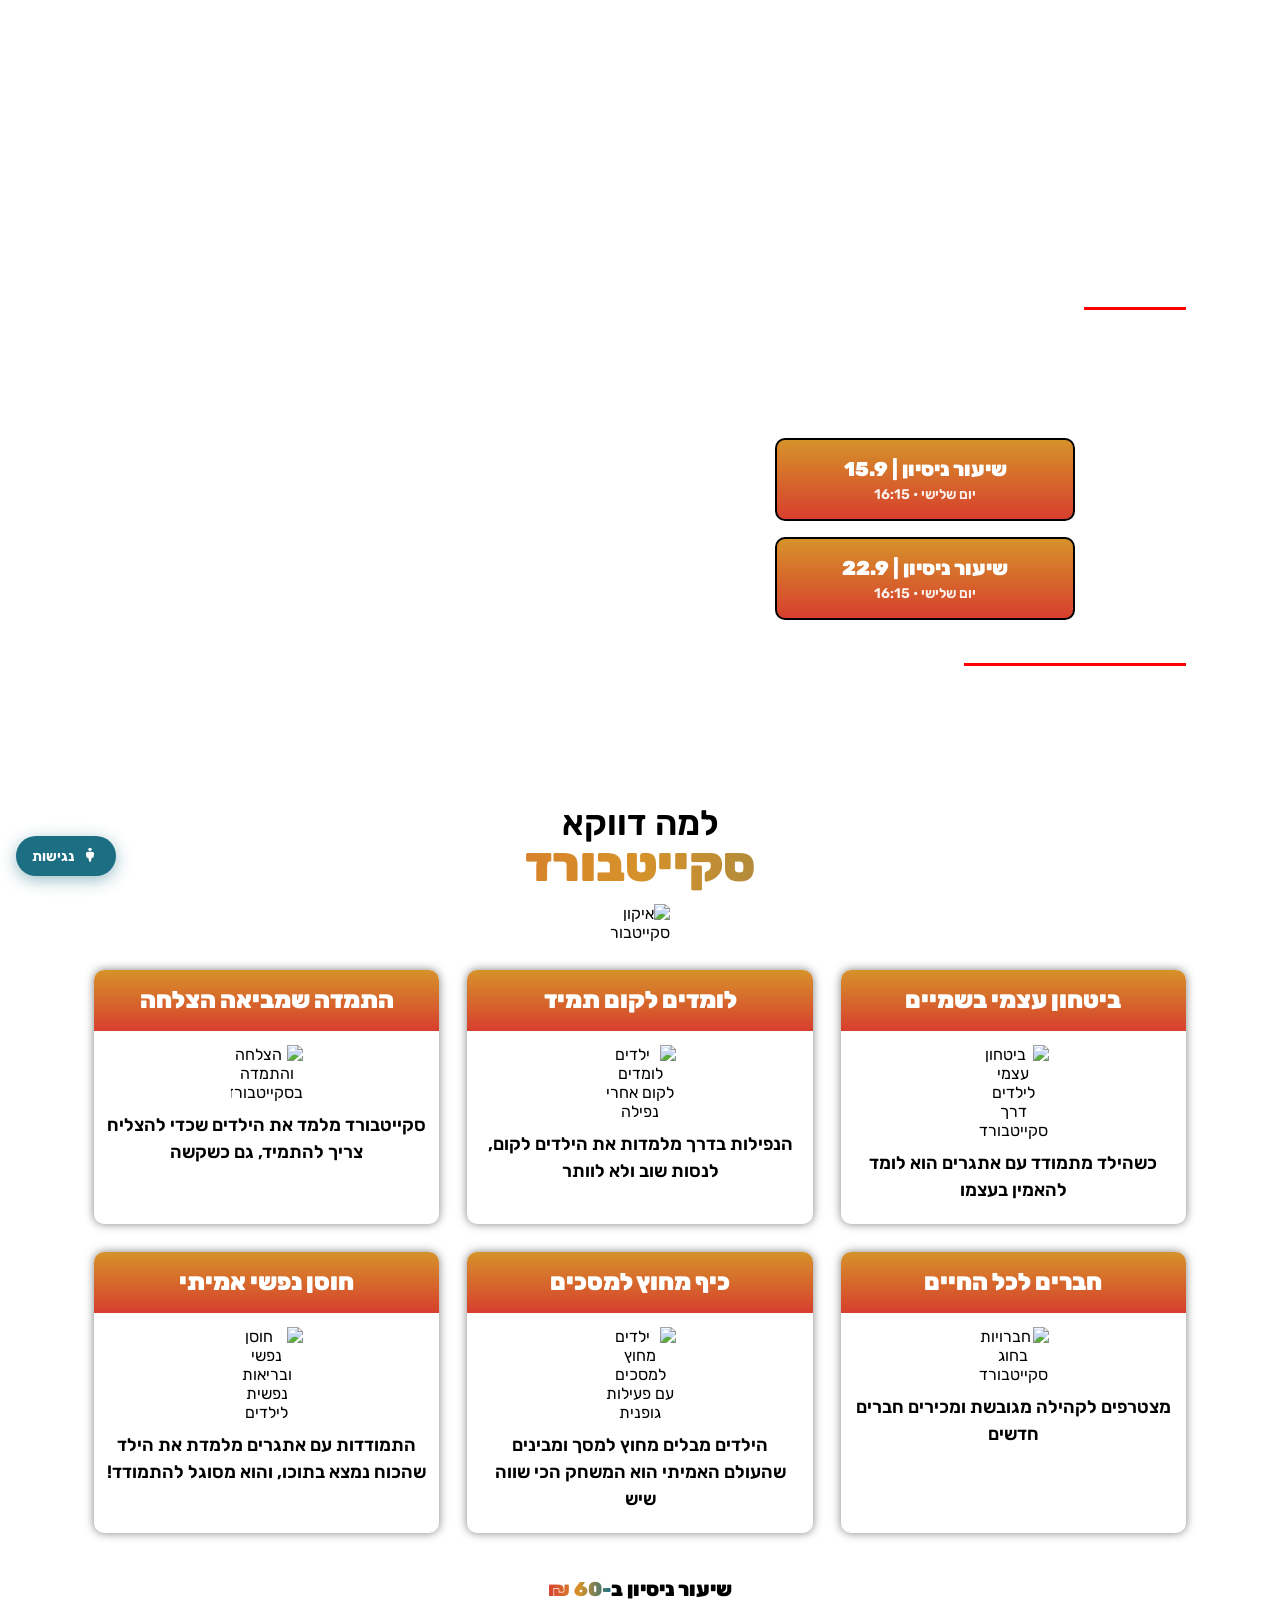
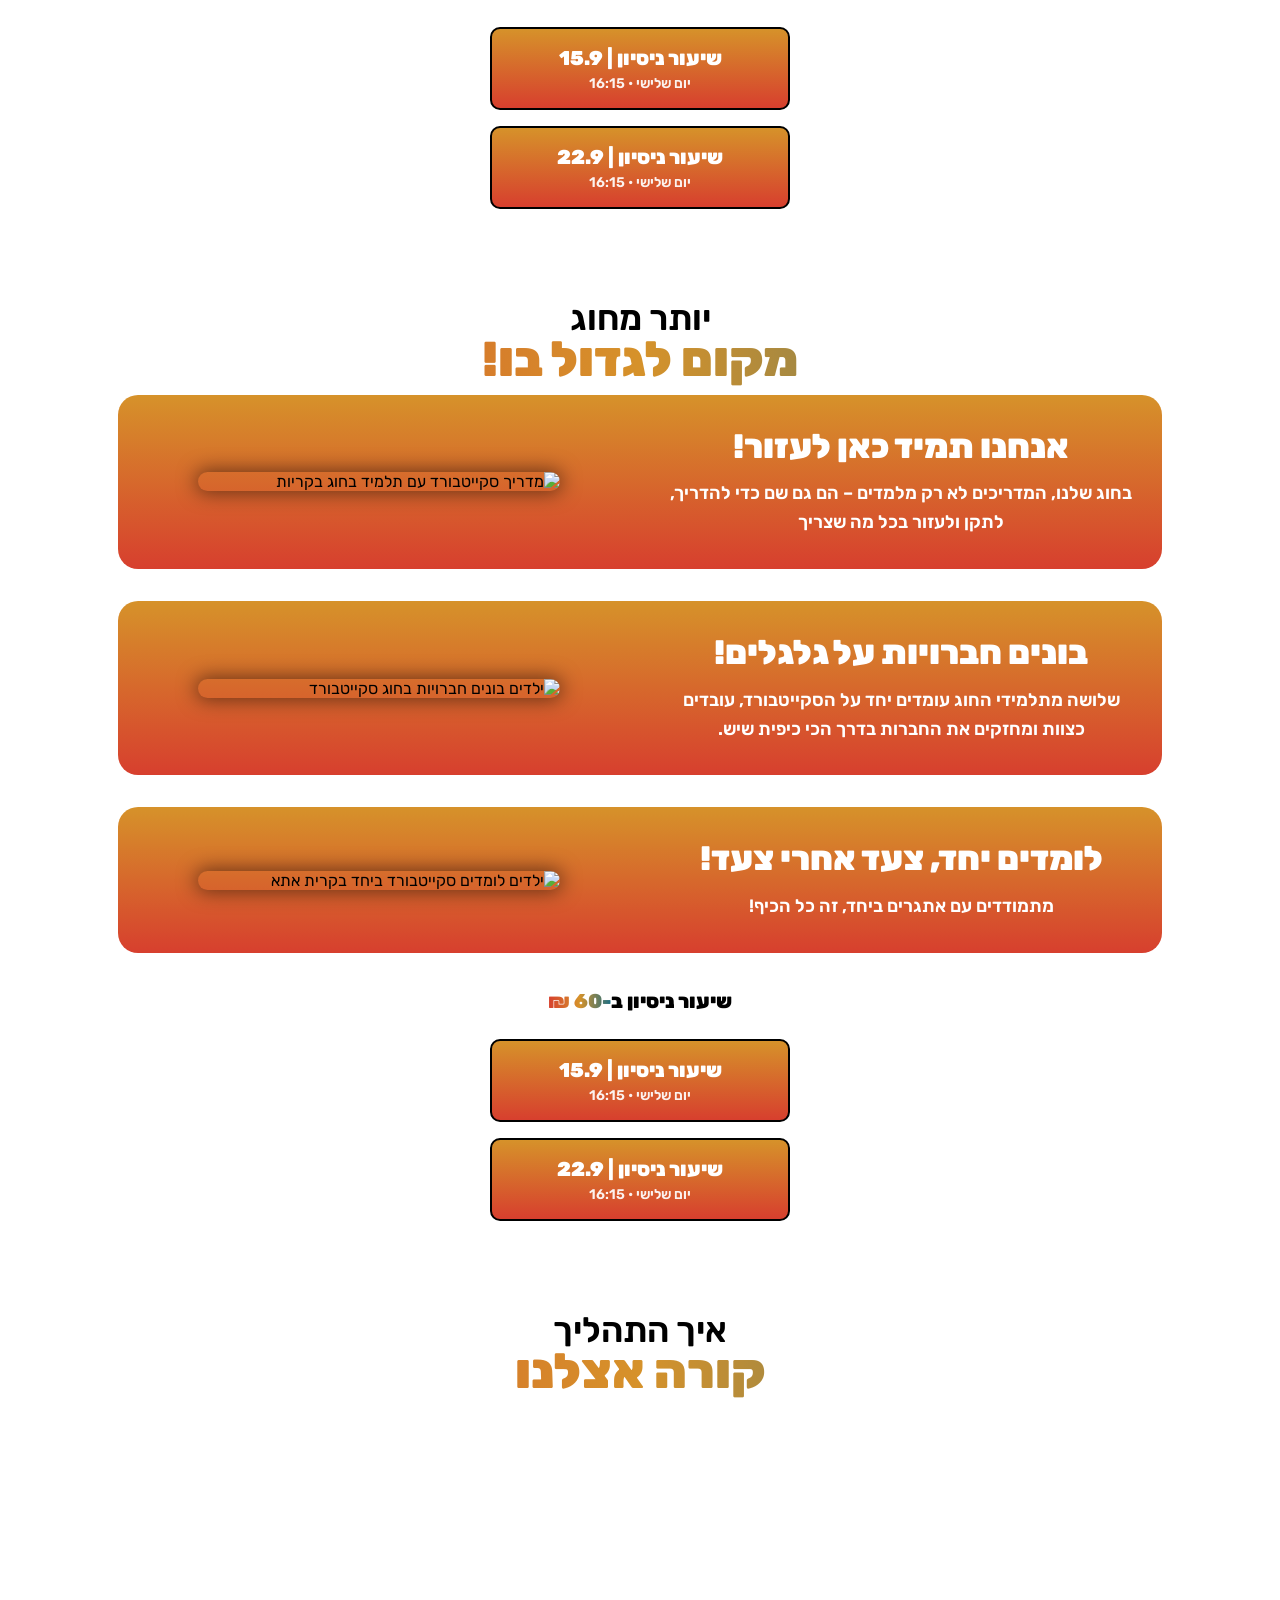
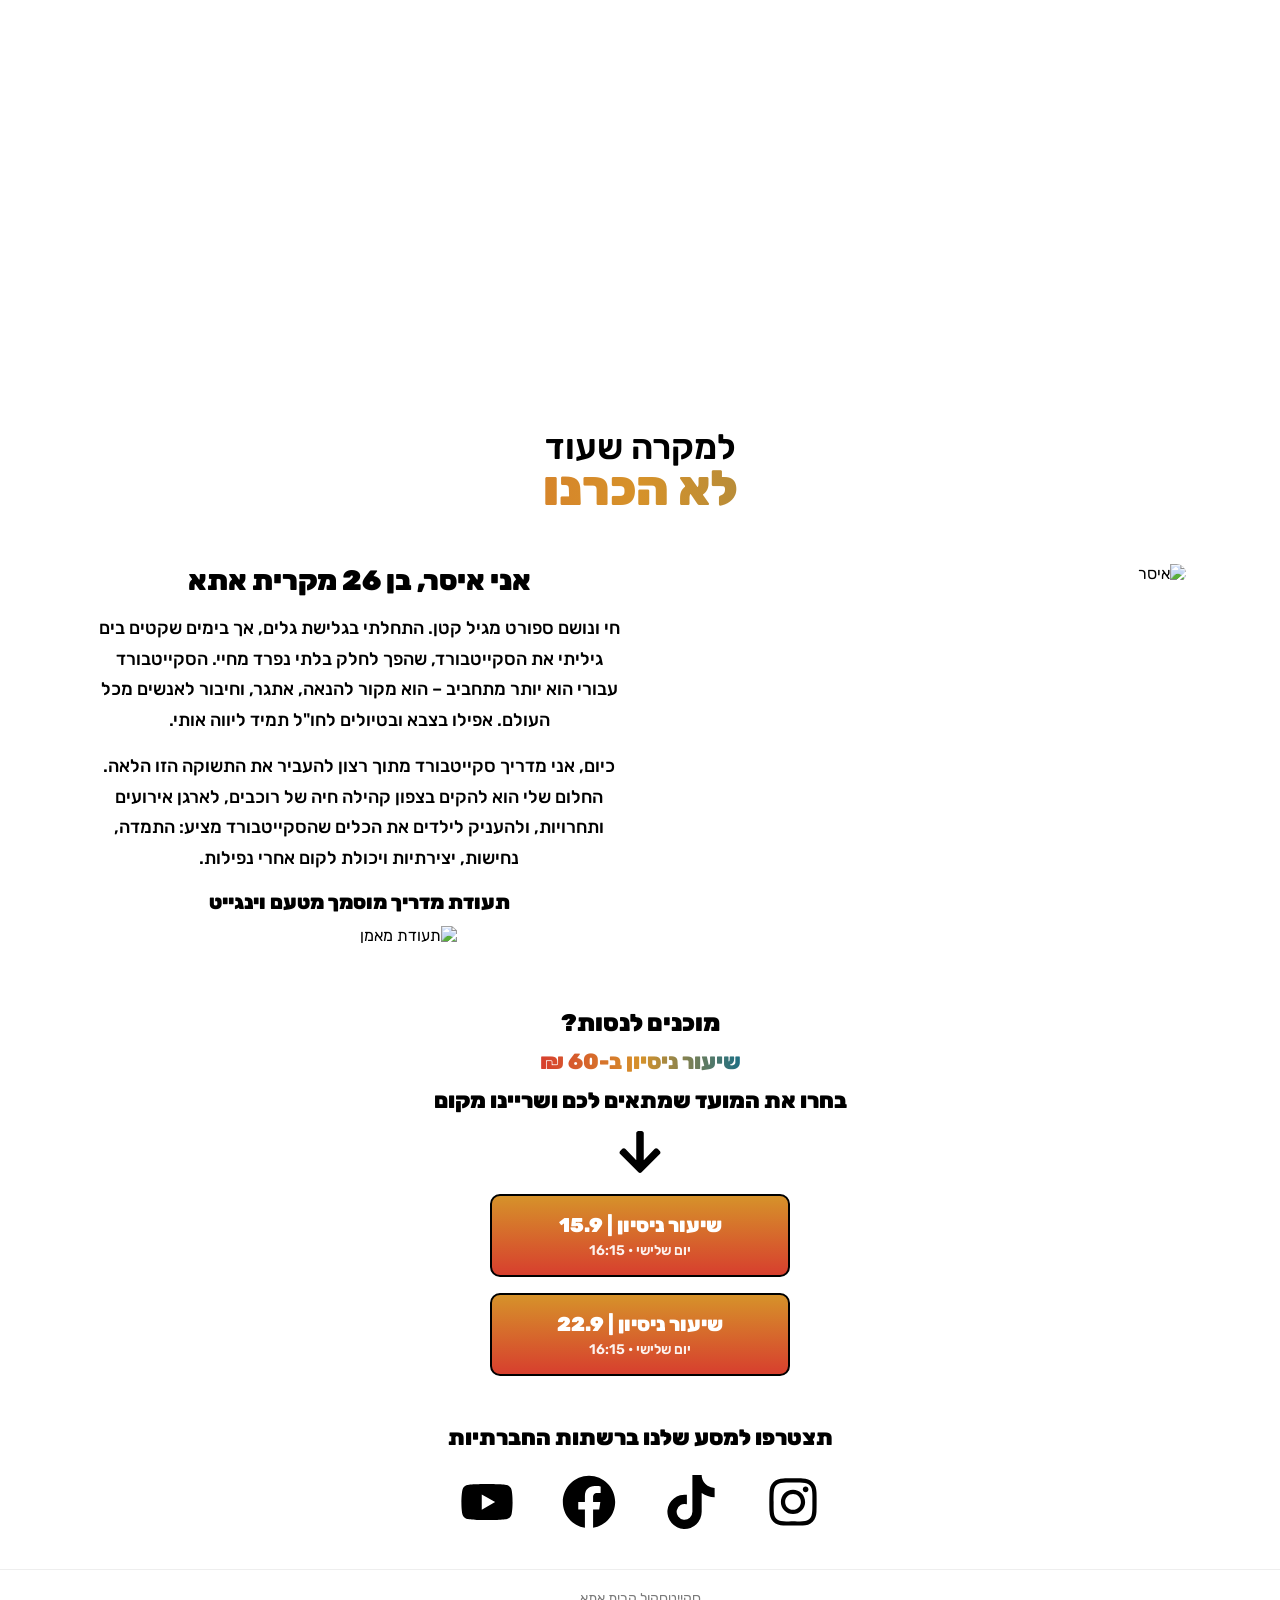
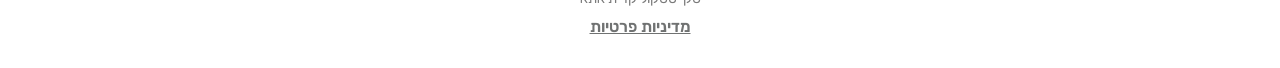
==== trial/index.html @ b134934b "הוספת דף נחיתה /trial לקמפיין שיעורי ניסיון - שני מועדים ישירות ל-Arbox, ללא טופס לידים, noindex" ====
<!DOCTYPE html>
<html lang="he" dir="rtl">
<head>
  <meta charset="UTF-8" />
  <!-- Google Tag Manager -->
  <script>(function(w,d,s,l,i){w[l]=w[l]||[];w[l].push({'gtm.start':new Date().getTime(),event:'gtm.js'});var f=d.getElementsByTagName(s)[0],j=d.createElement(s),dl=l!='dataLayer'?'&l='+l:'';j.async=true;j.src='https://www.googletagmanager.com/gtm.js?id='+i+dl;f.parentNode.insertBefore(j,f);})(window,document,'script','dataLayer','GTM-TS5F7DFG');</script>
  <!-- End Google Tag Manager -->
  <!-- Microsoft Clarity -->
  <script type="text/javascript">(function(c,l,a,r,i,t,y){c[a]=c[a]||function(){(c[a].q=c[a].q||[]).push(arguments)};t=l.createElement(r);t.async=1;t.src="https://www.clarity.ms/tag/"+i;y=l.getElementsByTagName(r)[0];y.parentNode.insertBefore(t,y);})(window,document,"clarity","script","worjk85x5n");</script>
  <!-- End Microsoft Clarity -->
  <!-- Meta Pixel -->
  <script>!function(f,b,e,v,n,t,s){if(f.fbq)return;n=f.fbq=function(){n.callMethod?n.callMethod.apply(n,arguments):n.queue.push(arguments)};if(!f._fbq)f._fbq=n;n.push=n;n.loaded=!0;n.version='2.0';n.queue=[];t=b.createElement(e);t.async=!0;t.src=v;s=b.getElementsByTagName(e)[0];s.parentNode.insertBefore(t,s)}(window,document,'script','https://connect.facebook.net/en_US/fbevents.js');fbq('init','1008349825461336');fbq('track','PageView');</script>
  <noscript><img height="1" width="1" style="display:none" src="https://www.facebook.com/tr?id=1008349825461336&ev=PageView&noscript=1"/></noscript>
  <!-- End Meta Pixel -->
  <meta name="viewport" content="width=device-width, initial-scale=1.0" />
  <title>שיעור ניסיון בסקייטבורד לילדים | POP Skateschool – 60 ₪</title>
  <meta name="description" content="שיעור ניסיון בחוג הסקייטבורד לילדים בקריות. שני מועדים קרובים ב-60 ₪. בחרו מועד ושריינו מקום עכשיו." />
  <meta name="robots" content="noindex, nofollow" />
  <link rel="canonical" href="https://popskateschool.co.il/trial/" />

  <link rel="icon" href="https://popskateschool.co.il/wp-content/uploads/2025/01/cropped-pop_skateschool-min-1-32x32.png" sizes="32x32" />
  <link href="https://fonts.googleapis.com/css2?family=Rubik:wght@400;500;600;700;800;900&display=swap" rel="stylesheet" />
  <link rel="stylesheet" href="/style.css" />
  <style>
    /* SCROLL ANIMATIONS */
    @keyframes fadeUpIn {
      from { opacity: 0; transform: translateY(36px); }
      to   { opacity: 1; transform: translateY(0); }
    }
    .animate-on-scroll { opacity: 0; }
    .animate-on-scroll.visible {
      animation: fadeUpIn 0.6s ease both;
    }
    .animate-on-scroll.visible.delay-1 { animation-delay: 0.1s; }
    .animate-on-scroll.visible.delay-2 { animation-delay: 0.2s; }
    .animate-on-scroll.visible.delay-3 { animation-delay: 0.3s; }
    .animate-on-scroll.visible.delay-4 { animation-delay: 0.4s; }
    .animate-on-scroll.visible.delay-5 { animation-delay: 0.5s; }

    /* ACCESSIBILITY WIDGET */
    .a11y-widget {
      position: fixed;
      bottom: 24px;
      left: 16px;
      z-index: 9000;
      direction: rtl;
      touch-action: none;
      user-select: none;
      -webkit-user-select: none;
    }
    .a11y-toggle {
      display: flex;
      align-items: center;
      gap: 6px;
      background: #1C6E83;
      color: #fff;
      border: none;
      border-radius: 100px;
      padding: 10px 16px;
      font-family: 'Rubik', sans-serif;
      font-size: 14px;
      font-weight: 700;
      cursor: pointer;
      box-shadow: 0 4px 16px rgba(28,110,131,.45);
      transition: transform .2s;
    }
    .a11y-toggle:hover { transform: translateY(-2px); }
    .a11y-panel {
      position: absolute;
      bottom: calc(100% + 10px);
      left: 0;
      width: 240px;
      background: #fff;
      border: 2px solid var(--orange);
      border-radius: 14px;
      box-shadow: 0 8px 32px rgba(0,0,0,.15);
      overflow: hidden;
    }
    .a11y-panel[hidden] { display: none; }
    .a11y-panel__header {
      display: flex;
      align-items: center;
      justify-content: space-between;
      padding: 10px 14px;
      background: var(--grad-btn);
      color: #fff;
      font-weight: 700;
      font-size: 14px;
    }
    .a11y-close { background: none; border: none; color: #fff; font-size: 1.4rem; cursor: pointer; }
    .a11y-close:hover { opacity: .75; }
    .a11y-options { list-style: none; padding: 6px 0; }
    .a11y-options li + li { border-top: 1px solid #f0f0f0; }
    .a11y-btn {
      display: flex;
      align-items: center;
      gap: 10px;
      width: 100%;
      padding: 10px 14px;
      background: none;
      border: none;
      font-family: 'Rubik', sans-serif;
      font-size: 14px;
      color: #000;
      cursor: pointer;
      text-align: right;
      transition: background .15s;
    }
    .a11y-btn:hover { background: #fdf8f3; }
    .a11y-btn[aria-pressed="true"] { background: #fff6f5; color: var(--red); font-weight: 700; }
    .a11y-btn__icon { width: 28px; text-align: center; font-weight: 900; font-size: 16px; flex-shrink: 0; }
    .a11y-panel__footer { padding: 10px 14px; font-size: 12px; color: #888; border-top: 1px solid #f0f0f0; text-align: center; }
    .a11y-panel__footer a { color: var(--orange); text-decoration: underline; }
    .a11y--high-contrast { filter: contrast(1.6) brightness(1.05); }
    .a11y--grayscale { filter: grayscale(1); }
    .a11y--underline-links a { text-decoration: underline !important; }
    .a11y--readable-font, .a11y--readable-font * { font-family: Arial, sans-serif !important; }
    .a11y--stop-animations *, .a11y--stop-animations *::before, .a11y--stop-animations *::after {
      animation-duration: 0.001ms !important;
      transition-duration: 0.001ms !important;
    }

    /* ===== TRIAL DATE BUTTONS ===== */
    .trial-price-label {
      text-align: center;
      font-size: 20px;
      font-weight: 900;
      color: #000;
      margin: 4px 0 14px;
    }
    .trial-price-label .trial-price-num {
      background-image: var(--grad-text);
      -webkit-background-clip: text;
      background-clip: text;
      color: transparent;
    }
    .trial-cta-wrap {
      display: flex;
      gap: 16px;
      justify-content: center;
      flex-wrap: wrap;
      max-width: 640px;
      margin: 0 auto;
    }
    .trial-cta-btn {
      flex: 1 1 260px;
      max-width: 300px;
      display: flex;
      flex-direction: column;
      align-items: center;
      justify-content: center;
      gap: 4px;
      background: var(--grad-btn);
      color: #fff;
      text-decoration: none;
      border: 2px solid #000;
      border-radius: 10px;
      padding: 16px 12px;
      font-family: 'Rubik', sans-serif;
      transition: background .2s, color .2s;
    }
    .trial-cta-btn:hover { background: #fff; color: #000; }
    .trial-cta-btn .trial-cta-main {
      font-size: 20px;
      font-weight: 900;
      line-height: 1.3;
    }
    .trial-cta-btn .trial-cta-sub {
      font-size: 14px;
      font-weight: 600;
      opacity: .92;
    }
    .hero .trial-cta-wrap { margin-top: 6px; }
    .hero-cta-mobile .trial-price-label,
    .hero-cta-mobile .trial-cta-wrap { width: 100%; }
    @media (max-width: 767px) {
      .trial-cta-wrap { flex-direction: column; align-items: stretch; }
      .trial-cta-btn { max-width: none; }
    }
  </style>
</head>
<body>
<!-- Google Tag Manager (noscript) -->
<noscript><iframe src="https://www.googletagmanager.com/ns.html?id=GTM-TS5F7DFG" height="0" width="0" style="display:none;visibility:hidden"></iframe></noscript>
<!-- End Google Tag Manager (noscript) -->


<!-- ===== HERO ===== -->
<section class="hero">
  <div class="hero-inner">
    <div class="hero-text">
      <h1>מחפשים איך לפתח את הביטחון העצמי של הילד שלכם?</h1>
      <span class="hero-label">סקייטבורד</span>
      <p class="hero-sub">שיעור ניסיון בחוג הסקייטבורד לילדים בקרית אתא. שני מועדים קרובים, ב-60 ₪ בלבד.</p>
      <div class="hero-btn-desktop" style="width:100%;">
        <div class="trial-price-label" style="color:#fff;">שיעור ניסיון ב<span class="trial-price-num" style="background:none;color:#fff;">-60 ₪</span></div>
        <div class="trial-cta-wrap">
          <a class="trial-cta-btn" data-trial-date="15-09" href="https://popskateschool.web.arboxapp.com/group/trial/95777218?whitelabel=Arbox&lang=he&referrer=SITE" target="_blank" rel="noopener">
            <span class="trial-cta-main">שיעור ניסיון | 15.9</span>
            <span class="trial-cta-sub">יום שלישי • 16:15</span>
          </a>
          <a class="trial-cta-btn" data-trial-date="22-09" href="https://popskateschool.web.arboxapp.com/group/trial/95777219?whitelabel=Arbox&lang=he&referrer=SITE" target="_blank" rel="noopener">
            <span class="trial-cta-main">שיעור ניסיון | 22.9</span>
            <span class="trial-cta-sub">יום שלישי • 16:15</span>
          </a>
        </div>
      </div>
      <span class="hero-location hero-location-desktop">החוג מתקיים בקרית אתא</span>
    </div>
    <div class="hero-video">
      <iframe
        src="https://player.vimeo.com/video/1172256522?autoplay=1&playsinline=1&autopause=0&loop=0&muted=1"
        allowfullscreen allow="autoplay"
        title="POP Skateschool סרטון"
      ></iframe>
    </div>
    <div class="hero-cta-mobile">
      <div class="trial-price-label" style="color:#fff;">שיעור ניסיון ב<span class="trial-price-num" style="background:none;color:#fff;">-60 ₪</span></div>
      <div class="trial-cta-wrap">
        <a class="trial-cta-btn" data-trial-date="15-09" href="https://popskateschool.web.arboxapp.com/group/trial/95777218?whitelabel=Arbox&lang=he&referrer=SITE" target="_blank" rel="noopener">
          <span class="trial-cta-main">שיעור ניסיון | 15.9</span>
          <span class="trial-cta-sub">יום שלישי • 16:15</span>
        </a>
        <a class="trial-cta-btn" data-trial-date="22-09" href="https://popskateschool.web.arboxapp.com/group/trial/95777219?whitelabel=Arbox&lang=he&referrer=SITE" target="_blank" rel="noopener">
          <span class="trial-cta-main">שיעור ניסיון | 22.9</span>
          <span class="trial-cta-sub">יום שלישי • 16:15</span>
        </a>
      </div>
      <span class="hero-location">החוג מתקיים בקרית אתא</span>
    </div>
  </div>
  <div class="hero-shape">
    <svg xmlns="http://www.w3.org/2000/svg" viewBox="0 0 1000 100" preserveAspectRatio="none">
      <path class="shape-fill" d="M1000,4.3V0H0v4.3C0.9,23.1,126.7,99.2,500,100S1000,22.7,1000,4.3z"/>
    </svg>
  </div>
</section>

<!-- ===== WHY SKATEBOARD ===== -->
<div class="sec-head">
  <span class="line1">למה דווקא</span>
  <span class="line2">סקייטבורד</span>
</div>
<div class="why-icon-row">
  <img src="https://popskateschool.co.il/wp-content/uploads/2025/01/skateboard.png" alt="איקון סקייטבורד" />
</div>

<!-- ===== BENEFITS ===== -->
<div class="benefits-wrap">
  <div class="benefits-grid">

    <div class="benefit-card animate-on-scroll delay-1">
      <div class="benefit-header"><h3>ביטחון עצמי בשמיים</h3></div>
      <div class="benefit-icon">
        <img src="https://popskateschool.co.il/wp-content/uploads/2025/01/self-confidence-1.png" alt="ביטחון עצמי לילדים דרך סקייטבורד" />
      </div>
      <div class="benefit-body"><p>כשהילד מתמודד עם אתגרים הוא לומד להאמין בעצמו</p></div>
    </div>

    <div class="benefit-card animate-on-scroll delay-2">
      <div class="benefit-header"><h3>לומדים לקום תמיד</h3></div>
      <div class="benefit-icon">
        <img src="https://popskateschool.co.il/wp-content/uploads/2025/01/change.png" alt="ילדים לומדים לקום אחרי נפילה" />
      </div>
      <div class="benefit-body"><p>הנפילות בדרך מלמדות את הילדים לקום, לנסות שוב ולא לוותר</p></div>
    </div>

    <div class="benefit-card animate-on-scroll delay-3">
      <div class="benefit-header"><h3>התמדה שמביאה הצלחה</h3></div>
      <div class="benefit-icon">
        <img src="https://popskateschool.co.il/wp-content/uploads/2025/01/success.png" alt="הצלחה והתמדה בסקייטבורד" />
      </div>
      <div class="benefit-body"><p>סקייטבורד מלמד את הילדים שכדי להצליח צריך להתמיד, גם כשקשה</p></div>
    </div>

    <div class="benefit-card animate-on-scroll delay-1">
      <div class="benefit-header"><h3>חברים לכל החיים</h3></div>
      <div class="benefit-icon">
        <img src="https://popskateschool.co.il/wp-content/uploads/2025/01/friendship.png" alt="חברויות בחוג סקייטבורד" />
      </div>
      <div class="benefit-body"><p>מצטרפים לקהילה מגובשת ומכירים חברים חדשים</p></div>
    </div>

    <div class="benefit-card animate-on-scroll delay-2">
      <div class="benefit-header"><h3>כיף מחוץ למסכים</h3></div>
      <div class="benefit-icon">
        <img src="https://popskateschool.co.il/wp-content/uploads/2025/01/no-smartphones.png" alt="ילדים מחוץ למסכים עם פעילות גופנית" />
      </div>
      <div class="benefit-body"><p>הילדים מבלים מחוץ למסך ומבינים שהעולם האמיתי הוא המשחק הכי שווה שיש</p></div>
    </div>

    <div class="benefit-card animate-on-scroll delay-3">
      <div class="benefit-header"><h3>חוסן נפשי אמיתי</h3></div>
      <div class="benefit-icon">
        <img src="https://popskateschool.co.il/wp-content/uploads/2025/01/mental-health.png" alt="חוסן נפשי ובריאות נפשית לילדים" />
      </div>
      <div class="benefit-body"><p>התמודדות עם אתגרים מלמדת את הילד שהכוח נמצא בתוכו, והוא מסוגל להתמודד!</p></div>
    </div>

  </div>
</div>

<!-- CTA -->
<div class="cta-row" style="flex-direction:column; gap:12px;">
  <div class="trial-price-label">שיעור ניסיון ב<span class="trial-price-num">-60 ₪</span></div>
  <div class="trial-cta-wrap">
    <a class="trial-cta-btn" data-trial-date="15-09" href="https://popskateschool.web.arboxapp.com/group/trial/95777218?whitelabel=Arbox&lang=he&referrer=SITE" target="_blank" rel="noopener">
      <span class="trial-cta-main">שיעור ניסיון | 15.9</span>
      <span class="trial-cta-sub">יום שלישי • 16:15</span>
    </a>
    <a class="trial-cta-btn" data-trial-date="22-09" href="https://popskateschool.web.arboxapp.com/group/trial/95777219?whitelabel=Arbox&lang=he&referrer=SITE" target="_blank" rel="noopener">
      <span class="trial-cta-main">שיעור ניסיון | 22.9</span>
      <span class="trial-cta-sub">יום שלישי • 16:15</span>
    </a>
  </div>
</div>

<!-- ===== MORE THAN A CLUB ===== -->
<div class="sec-head">
  <span class="line1">יותר מחוג</span>
  <span class="line2">מקום לגדול בו!</span>
</div>

<div class="more-wrap">
  <div class="more-card animate-on-scroll delay-1">
    <div class="more-card-text">
      <h3>אנחנו תמיד כאן לעזור!</h3>
      <p>בחוג שלנו, המדריכים לא רק מלמדים – הם גם שם כדי להדריך, לתקן ולעזור בכל מה שצריך</p>
    </div>
    <div class="more-card-img">
      <img src="https://popskateschool.co.il/wp-content/uploads/2025/01/%D7%90%D7%A0%D7%99-%D7%95%D7%AA%D7%95%D7%9E%D7%A8-%D7%97%D7%AA%D7%95%D7%9A-min.png" alt="מדריך סקייטבורד עם תלמיד בחוג בקריות" />
    </div>
  </div>
  <div class="more-card animate-on-scroll delay-2">
    <div class="more-card-text">
      <h3>בונים חברויות על גלגלים!</h3>
      <p>שלושה מתלמידי החוג עומדים יחד על הסקייטבורד, עובדים כצוות ומחזקים את החברות בדרך הכי כיפית שיש.</p>
    </div>
    <div class="more-card-img">
      <img src="https://popskateschool.co.il/wp-content/uploads/2025/01/Frame-1-min.png" alt="ילדים בונים חברויות בחוג סקייטבורד" />
    </div>
  </div>
  <div class="more-card animate-on-scroll delay-3">
    <div class="more-card-text">
      <h3>לומדים יחד, צעד אחרי צעד!</h3>
      <p>מתמודדים עם אתגרים ביחד, זה כל הכיף!</p>
    </div>
    <div class="more-card-img">
      <img src="https://popskateschool.co.il/wp-content/uploads/2025/01/Frame-2-min.png" alt="ילדים לומדים סקייטבורד ביחד בקרית אתא" />
    </div>
  </div>
</div>

<!-- CTA -->
<div class="cta-row" style="flex-direction:column; gap:12px;">
  <div class="trial-price-label">שיעור ניסיון ב<span class="trial-price-num">-60 ₪</span></div>
  <div class="trial-cta-wrap">
    <a class="trial-cta-btn" data-trial-date="15-09" href="https://popskateschool.web.arboxapp.com/group/trial/95777218?whitelabel=Arbox&lang=he&referrer=SITE" target="_blank" rel="noopener">
      <span class="trial-cta-main">שיעור ניסיון | 15.9</span>
      <span class="trial-cta-sub">יום שלישי • 16:15</span>
    </a>
    <a class="trial-cta-btn" data-trial-date="22-09" href="https://popskateschool.web.arboxapp.com/group/trial/95777219?whitelabel=Arbox&lang=he&referrer=SITE" target="_blank" rel="noopener">
      <span class="trial-cta-main">שיעור ניסיון | 22.9</span>
      <span class="trial-cta-sub">יום שלישי • 16:15</span>
    </a>
  </div>
</div>

<!-- ===== PROCESS ===== -->
<div class="sec-head">
  <span class="line1">איך התהליך</span>
  <span class="line2">קורה אצלנו</span>
</div>

<section class="process-section">
  <div class="process-shape top">
    <svg xmlns="http://www.w3.org/2000/svg" viewBox="0 0 1000 100" preserveAspectRatio="none">
      <path class="shape-fill" d="M1000,4.3V0H0v4.3C0.9,23.1,126.7,99.2,500,100S1000,22.7,1000,4.3z"/>
    </svg>
  </div>

  <div class="process-inner">
    <div class="process-step animate-on-scroll delay-1">
      <div class="step-num">01</div>
      <div class="step-title">בוחרים מועד</div>
      <div class="step-text">
        בוחרים את שיעור הניסיון שמתאים לכם מתוך שני המועדים הקרובים.
      </div>
    </div>
    <div class="process-step animate-on-scroll delay-2">
      <div class="step-num">02</div>
      <div class="step-title">משריינים מקום</div>
      <div class="step-text">
        עוברים להרשמה ומשלמים 60 ₪ כדי לשריין את המקום.
      </div>
    </div>
    <div class="process-step animate-on-scroll delay-3">
      <div class="step-num">03</div>
      <div class="step-title">מגיעים לחוג</div>
      <div class="step-text">
        מגיעים לשיעור הניסיון ונותנים לילד להכיר את הסקייטבורד, הקבוצה והמדריכים.
      </div>
    </div>
  </div>

  <div class="process-shape bottom">
    <svg xmlns="http://www.w3.org/2000/svg" viewBox="0 0 1000 100" preserveAspectRatio="none">
      <path class="shape-fill" d="M0,100 C0,100 250,0 500,0 S1000,100 1000,100 Z"/>
    </svg>
  </div>
</section>

<!-- ===== INSTRUCTOR ===== -->
<div class="sec-head">
  <span class="line1">למקרה שעוד</span>
  <span class="line2">לא הכרנו</span>
</div>

<div class="instructor-wrap animate-on-scroll">
  <div class="instructor-photo">
    <img src="https://popskateschool.co.il/wp-content/uploads/2025/01/Frame-5-min-1024x1024.png" alt="איסר" />
  </div>
  <div class="instructor-info">
    <h2>אני איסר, בן 26 מקרית אתא</h2>
    <p>
      חי ונושם ספורט מגיל קטן. התחלתי בגלישת גלים, אך בימים שקטים בים גיליתי את הסקייטבורד, שהפך לחלק בלתי נפרד מחיי. הסקייטבורד עבורי הוא יותר מתחביב – הוא מקור להנאה, אתגר, וחיבור לאנשים מכל העולם. אפילו בצבא ובטיולים לחו"ל תמיד ליווה אותי.
    </p>
    <p>
      כיום, אני מדריך סקייטבורד מתוך רצון להעביר את התשוקה הזו הלאה. החלום שלי הוא להקים בצפון קהילה חיה של רוכבים, לארגן אירועים ותחרויות, ולהעניק לילדים את הכלים שהסקייטבורד מציע: התמדה, נחישות, יצירתיות ויכולת לקום אחרי נפילות.
    </p>
    <div class="cert-label">תעודת מדריך מוסמך מטעם וינגייט</div>
    <img class="cert-img" src="https://popskateschool.co.il/wp-content/uploads/2025/01/%D7%AA%D7%A2%D7%95%D7%93%D7%AA-%D7%9E%D7%90%D7%9E%D7%9F-%D7%90%D7%99%D7%A1%D7%A8.png" alt="תעודת מאמן" />
  </div>
</div>

<!-- ===== INVITE ===== -->
<div class="invite-section">
  <h2>מוכנים לנסות?</h2>
  <span class="invite-grad">שיעור ניסיון ב-60 ₪</span>
  <span class="invite-fill">בחרו את המועד שמתאים לכם ושריינו מקום</span>
  <div class="arrow-icon">
    <svg viewBox="0 0 448 512" xmlns="http://www.w3.org/2000/svg">
      <path d="M413.1 222.5l22.2 22.2c9.4 9.4 9.4 24.6 0 33.9L241 473c-9.4 9.4-24.6 9.4-33.9 0L12.7 278.6c-9.4-9.4-9.4-24.6 0-33.9l22.2-22.2c9.5-9.5 25-9.3 34.3.4L184 343.4V56c0-13.3 10.7-24 24-24h32c13.3 0 24 10.7 24 24v287.4l114.8-120.5c9.3-9.8 24.8-10 34.3-.4z"/>
    </svg>
  </div>
  <div class="trial-cta-wrap">
    <a class="trial-cta-btn" data-trial-date="15-09" href="https://popskateschool.web.arboxapp.com/group/trial/95777218?whitelabel=Arbox&lang=he&referrer=SITE" target="_blank" rel="noopener">
      <span class="trial-cta-main">שיעור ניסיון | 15.9</span>
      <span class="trial-cta-sub">יום שלישי • 16:15</span>
    </a>
    <a class="trial-cta-btn" data-trial-date="22-09" href="https://popskateschool.web.arboxapp.com/group/trial/95777219?whitelabel=Arbox&lang=he&referrer=SITE" target="_blank" rel="noopener">
      <span class="trial-cta-main">שיעור ניסיון | 22.9</span>
      <span class="trial-cta-sub">יום שלישי • 16:15</span>
    </a>
  </div>
</div>

<!-- ===== SOCIAL ===== -->
<div class="social-section">
  <h2>תצטרפו למסע שלנו ברשתות החברתיות</h2>
  <div class="social-icons">
    <a href="https://www.instagram.com/issar_bramly/" target="_blank" aria-label="Instagram">
      <svg viewBox="0 0 448 512" xmlns="http://www.w3.org/2000/svg"><path d="M224.1 141c-63.6 0-114.9 51.3-114.9 114.9s51.3 114.9 114.9 114.9S339 319.5 339 255.9 287.7 141 224.1 141zm0 189.6c-41.1 0-74.7-33.5-74.7-74.7s33.5-74.7 74.7-74.7 74.7 33.5 74.7 74.7-33.6 74.7-74.7 74.7zm146.4-194.3c0 14.9-12 26.8-26.8 26.8-14.9 0-26.8-12-26.8-26.8s12-26.8 26.8-26.8 26.8 12 26.8 26.8zm76.1 27.2c-1.7-35.9-9.9-67.7-36.2-93.9-26.2-26.2-58-34.4-93.9-36.2-37-2.1-147.9-2.1-184.9 0-35.8 1.7-67.6 9.9-93.9 36.1s-34.4 58-36.2 93.9c-2.1 37-2.1 147.9 0 184.9 1.7 35.9 9.9 67.7 36.2 93.9s58 34.4 93.9 36.2c37 2.1 147.9 2.1 184.9 0 35.9-1.7 67.7-9.9 93.9-36.2 26.2-26.2 34.4-58 36.2-93.9 2.1-37 2.1-147.8 0-184.8zM398.8 388c-7.8 19.6-22.9 34.7-42.6 42.6-29.5 11.7-99.5 9-132.1 9s-102.7 2.6-132.1-9c-19.6-7.8-34.7-22.9-42.6-42.6-11.7-29.5-9-99.5-9-132.1s-2.6-102.7 9-132.1c7.8-19.6 22.9-34.7 42.6-42.6 29.5-11.7 99.5-9 132.1-9s102.7-2.6 132.1 9c19.6 7.8 34.7 22.9 42.6 42.6 11.7 29.5 9 99.5 9 132.1s2.7 102.7-9 132.1z"/></svg>
    </a>
    <a href="https://www.tiktok.com/@skate.with.issar" target="_blank" aria-label="TikTok">
      <svg viewBox="0 0 448 512" xmlns="http://www.w3.org/2000/svg"><path d="M448,209.91a210.06,210.06,0,0,1-122.77-39.25V349.38A162.55,162.55,0,1,1,185,188.31V278.2a74.62,74.62,0,1,0,52.23,71.18V0l88,0a121.18,121.18,0,0,0,1.86,22.17h0A122.18,122.18,0,0,0,381,102.39a121.43,121.43,0,0,0,67,20.14Z"/></svg>
    </a>
    <a href="https://www.facebook.com/100000474855l?locale=he_IL" target="_blank" aria-label="Facebook">
      <svg viewBox="0 0 512 512" xmlns="http://www.w3.org/2000/svg"><path d="M504 256C504 119 393 8 256 8S8 119 8 256c0 123.78 90.69 226.38 209.25 245V327.69h-63V256h63v-54.64c0-62.15 37-96.48 93.67-96.48 27.14 0 55.52 4.84 55.52 4.84v61h-31.28c-30.8 0-40.41 19.12-40.41 38.73V256h68.78l-11 71.69h-57.78V501C413.31 482.38 504 379.78 504 256z"/></svg>
    </a>
    <a href="https://www.youtube.com/@Issarbramly" target="_blank" aria-label="YouTube">
      <svg viewBox="0 0 576 512" xmlns="http://www.w3.org/2000/svg"><path d="M549.655 124.083c-6.281-23.65-24.787-42.276-48.284-48.597C458.781 64 288 64 288 64S117.22 64 74.629 75.486c-23.497 6.322-42.003 24.947-48.284 48.597-11.412 42.867-11.412 132.305-11.412 132.305s0 89.438 11.412 132.305c6.281 23.65 24.787 41.5 48.284 47.821C117.22 448 288 448 288 448s170.78 0 213.371-11.486c23.497-6.321 42.003-24.171 48.284-47.821 11.412-42.867 11.412-132.305 11.412-132.305s0-89.438-11.412-132.305zm-317.51 213.508V175.185l142.739 81.205-142.739 81.201z"/></svg>
    </a>
  </div>
</div>

<!-- ===== FOOTER ===== -->
<footer>
  <span class="footer-name">סקייטסקול קרית אתא</span>
  <a class="privacy" href="/privacy.html">מדיניות פרטיות</a>
</footer>

<!-- ACCESSIBILITY WIDGET -->
<div id="accessibilityWidget" class="a11y-widget">
  <button class="a11y-toggle" id="a11yToggle" aria-expanded="false" aria-controls="a11yPanel" aria-label="פתח תפריט נגישות">
    <svg width="20" height="20" viewBox="0 0 24 24" fill="none" aria-hidden="true">
      <circle cx="12" cy="4" r="2" fill="currentColor"/>
      <path d="M12 7c-2.5 0-5 .5-5 2l1 5h2l1 5h2l1-5h2l1-5c0-1.5-2.5-2-5-2z" fill="currentColor"/>
    </svg>
    <span>נגישות</span>
  </button>
  <div class="a11y-panel" id="a11yPanel" role="dialog" aria-label="אפשרויות נגישות" hidden>
    <div class="a11y-panel__header">
      <span>הגדרות נגישות</span>
      <button class="a11y-close" id="a11yClose" aria-label="סגור">&times;</button>
    </div>
    <ul class="a11y-options">
      <li><button class="a11y-btn" data-action="fontSize" data-value="increase"><span class="a11y-btn__icon">A+</span>הגדל טקסט</button></li>
      <li><button class="a11y-btn" data-action="fontSize" data-value="decrease"><span class="a11y-btn__icon">A-</span>הקטן טקסט</button></li>
      <li><button class="a11y-btn" data-action="toggle" data-class="a11y--high-contrast" aria-pressed="false"><span class="a11y-btn__icon">◑</span>ניגודיות גבוהה</button></li>
      <li><button class="a11y-btn" data-action="toggle" data-class="a11y--grayscale" aria-pressed="false"><span class="a11y-btn__icon">◻</span>גווני אפור</button></li>
      <li><button class="a11y-btn" data-action="toggle" data-class="a11y--underline-links" aria-pressed="false"><span class="a11y-btn__icon"><u>A</u></span>הדגש קישורים</button></li>
      <li><button class="a11y-btn" data-action="toggle" data-class="a11y--readable-font" aria-pressed="false"><span class="a11y-btn__icon">Aa</span>פונט קריא</button></li>
      <li><button class="a11y-btn" data-action="toggle" data-class="a11y--stop-animations" aria-pressed="false"><span class="a11y-btn__icon">⏸</span>עצור אנימציות</button></li>
      <li><button class="a11y-btn" data-action="reset"><span class="a11y-btn__icon">↺</span>אפס הכל</button></li>
    </ul>
    <p class="a11y-panel__footer">לדיווח על בעיה: <a href="mailto:bramlyissar@gmail.com">פנו אלינו</a></p>
  </div>
</div>

<script>
// TRIAL CTA TRACKING
(function() {
  window.dataLayer = window.dataLayer || [];
  document.querySelectorAll('.trial-cta-btn').forEach(function(btn) {
    btn.addEventListener('click', function() {
      var d = btn.getAttribute('data-trial-date');
      var eventName = d === '15-09' ? 'trial_15_09_click' : 'trial_22_09_click';
      dataLayer.push({ event: eventName });
      if (typeof fbq !== 'undefined') fbq('track', 'InitiateCheckout', { content_name: 'trial_' + d });
    });
  });
})();

// SCROLL ANIMATIONS
(function() {
  var els = document.querySelectorAll('.animate-on-scroll');
  if (!els.length) return;
  var obs = new IntersectionObserver(function(entries) {
    entries.forEach(function(entry) {
      if (entry.isIntersecting) {
        entry.target.classList.add('visible');
        obs.unobserve(entry.target);
      }
    });
  }, { threshold: 0.12 });
  els.forEach(function(el) { obs.observe(el); });
})();

// ACCESSIBILITY WIDGET
(function() {
  var BASE_FONT = 16;
  var currentSize = BASE_FONT;
  var toggle  = document.getElementById('a11yToggle');
  var panel   = document.getElementById('a11yPanel');
  var closeBtn = document.getElementById('a11yClose');
  if (!toggle || !panel) return;

  toggle.addEventListener('click', function() {
    var open = panel.hidden;
    panel.hidden = !open;
    toggle.setAttribute('aria-expanded', open ? 'true' : 'false');
  });
  closeBtn.addEventListener('click', function() {
    panel.hidden = true;
    toggle.setAttribute('aria-expanded', 'false');
  });

  panel.querySelectorAll('.a11y-btn').forEach(function(btn) {
    btn.addEventListener('click', function() {
      var action = btn.dataset.action;
      var val    = btn.dataset.value;
      var cls    = btn.dataset.class;
      if (action === 'fontSize') {
        currentSize = val === 'increase' ? Math.min(currentSize + 2, 26) : Math.max(currentSize - 2, 12);
        document.documentElement.style.fontSize = currentSize + 'px';
      } else if (action === 'toggle') {
        var on = document.body.classList.toggle(cls);
        btn.setAttribute('aria-pressed', on ? 'true' : 'false');
      } else if (action === 'reset') {
        ['a11y--high-contrast','a11y--grayscale','a11y--underline-links','a11y--readable-font','a11y--stop-animations']
          .forEach(function(c) { document.body.classList.remove(c); });
        currentSize = BASE_FONT;
        document.documentElement.style.fontSize = '';
        panel.querySelectorAll('.a11y-btn[aria-pressed]').forEach(function(b) { b.setAttribute('aria-pressed','false'); });
      }
    });
  });

  // DRAGGABLE
  var widget = document.getElementById('accessibilityWidget');
  var drag = { active: false, moved: false, startX: 0, startY: 0, initTop: 0, initLeft: 0 };

  widget.addEventListener('pointerdown', function(e) {
    if (!panel.hidden) return;
    if (e.target.closest && e.target.closest('.a11y-panel')) return;
    e.preventDefault();
    drag.active = true; drag.moved = false;
    drag.startX = e.clientX; drag.startY = e.clientY;
    var rect = widget.getBoundingClientRect();
    drag.initTop = rect.top; drag.initLeft = rect.left;
    widget.style.transition = 'none';
    try { widget.setPointerCapture(e.pointerId); } catch(err) {}
  });
  widget.addEventListener('pointermove', function(e) {
    if (!drag.active) return;
    e.preventDefault();
    var dx = e.clientX - drag.startX, dy = e.clientY - drag.startY;
    if (!drag.moved && Math.hypot(dx, dy) < 6) return;
    drag.moved = true;
    var elW = widget.offsetWidth, elH = widget.offsetHeight;
    widget.style.top  = Math.max(8, Math.min(drag.initTop + dy, window.innerHeight - elH - 8)) + 'px';
    widget.style.left = Math.max(0, Math.min(drag.initLeft + dx, window.innerWidth - elW)) + 'px';
    widget.style.bottom = 'auto';
  });
  widget.addEventListener('pointerup', function() {
    drag.active = false;
    widget.style.transition = '';
  });
  toggle.addEventListener('click', function(e) {
    if (drag.moved) { drag.moved = false; e.stopImmediatePropagation(); }
  }, true);
})();
</script>
</body>
</html>
---- style.css ----
/* ===== RESET & VARS ===== */
*, *::before, *::after { box-sizing: border-box; margin: 0; padding: 0; }

:root {
  --grad-btn:  linear-gradient(180deg, #D6922A 0%, #D73F2E 100%);
  --grad-text: linear-gradient(to right, #D73F2E, #D6922A, #1C6E83);
  --orange: #D6922A;
  --red:    #D73F2E;
  --teal:   #1C6E83;
  --max-w:  1140px;
}

html { scroll-behavior: smooth; }

body {
  font-family: 'Rubik', sans-serif;
  background: #fff;
  color: #000;
  direction: rtl;
  overflow-x: hidden;
}


/* ===== SHARED LAYOUT ===== */
.container {
  max-width: var(--max-w);
  margin: 0 auto;
  padding: 0 24px;
}

/* ===== BUTTONS ===== */
.btn-white {
  display: block;
  width: 100%;
  background: #fff;
  color: #000;
  font-family: 'Rubik', sans-serif;
  font-size: 22px;
  font-weight: 900;
  text-align: center;
  text-decoration: none;
  border: 2px solid #000;
  border-radius: 10px;
  padding: 18px 0;
  cursor: pointer;
  transition: background .2s, color .2s;
}
.btn-white:hover { background: var(--grad-btn); color: #fff; border-color: transparent; }

.btn-grad {
  display: block;
  background: var(--grad-btn);
  color: #fff;
  font-family: 'Rubik', sans-serif;
  font-size: 22px;
  font-weight: 900;
  text-align: center;
  text-decoration: none;
  border: 2px solid #000;
  border-radius: 10px;
  padding: 18px 0;
  cursor: pointer;
  transition: background .2s, color .2s;
}
.btn-grad:hover { background: #fff; color: #000; }

/* ===== SECTION HEADING PATTERN ===== */
.sec-head {
  text-align: center;
  padding: 56px 24px 8px;
}
.sec-head .line1 {
  display: block;
  font-size: 35px;
  font-weight: 600;
  color: #000;
  line-height: 1.2;
}
.sec-head .line2 {
  display: block;
  font-size: 49px;
  font-weight: 900;
  color: transparent;
  background-image: var(--grad-text);
  -webkit-background-clip: text;
  background-clip: text;
  line-height: 1.1;
  margin-top: -6px;
}

/* ===== CTA ROW ===== */
.cta-row {
  display: flex;
  justify-content: center;
  padding: 32px 24px;
}
.cta-row .btn-grad,
.cta-row .btn-white { width: 62%; max-width: 560px; }

/* ===== HERO ===== */
.hero {
  background-image: url('https://popskateschool.co.il/wp-content/uploads/2025/01/%D7%A8%D7%A7%D7%A2.png');
  background-position: center center;
  background-size: cover;
  display: flex;
  align-items: center;
  padding: 80px 0 80px;
  position: relative;
  border-radius: 0 0 60px 60px;
  overflow: hidden;
}
.hero::before {
  content: '';
  position: absolute;
  inset: 0;
  background-image: url('https://popskateschool.co.il/wp-content/uploads/2025/01/%D7%90%D7%99%D7%99%D7%A8.jpg');
  background-size: cover;
  background-position: center;
  opacity: .17;
  pointer-events: none;
}
.hero-shape { display: none; }

.hero-inner {
  position: relative;
  z-index: 1;
  max-width: var(--max-w);
  margin: 0 auto;
  padding: 0 24px;
  display: flex;
  align-items: center;
  gap: 48px;
  flex-wrap: wrap;
}

.hero-text {
  flex: 1 1 320px;
  display: flex;
  flex-direction: column;
  align-items: flex-start;
  gap: 16px;
}
.hero-text h1 {
  font-size: 54px;
  font-weight: 900;
  color: #fff;
  line-height: 1.15;
}
.hero-text .hero-label {
  font-size: 22px;
  font-weight: 900;
  color: #fff;
  border-bottom: 3px solid #FF0000;
  padding-bottom: 3px;
  line-height: 1;
}
.hero-text .hero-sub {
  font-size: 18px;
  font-weight: 600;
  color: #fff;
  line-height: 1.5;
}
.hero-text .hero-btn { width: 100%; }
.hero-location {
  font-size: 20px;
  font-weight: 900;
  color: #fff;
  border-bottom: 3px solid #FF0000;
  padding-bottom: 3px;
}

.hero-video {
  flex: 1 1 320px;
}
.hero-cta-mobile { display: none; }
.hero-video iframe {
  width: 100%;
  aspect-ratio: 16/9;
  border: none;
  border-radius: 10px;
}

/* ===== WHY SECTION ===== */
.why-icon-row {
  display: flex;
  justify-content: center;
  padding: 4px 0 28px;
}
.why-icon-row img { width: 60px; }

/* ===== BENEFITS GRID ===== */
.benefits-wrap {
  max-width: var(--max-w);
  margin: 0 auto;
  padding: 0 24px 8px;
}
.benefits-grid {
  display: grid;
  grid-template-columns: repeat(3, 1fr);
  gap: 28px;
}
.benefit-card {
  border-radius: 10px;
  box-shadow: 0 0 10px rgba(0,0,0,.5);
  overflow: hidden;
  display: flex;
  flex-direction: column;
}
.benefit-header {
  background: var(--grad-btn);
  padding: 16px 12px;
  text-align: center;
}
.benefit-header h3 {
  font-size: 24px;
  font-weight: 900;
  color: #fff;
  line-height: 1.2;
}
.benefit-icon {
  padding: 14px 0 0;
  text-align: center;
}
.benefit-icon img { width: 21%; max-width: 72px; }
.benefit-body {
  padding: 10px 12px 20px;
  text-align: center;
  flex: 1;
}
.benefit-body p {
  font-size: 18px;
  font-weight: 600;
  color: #000;
  line-height: 1.5;
}

/* ===== MORE-THAN-A-CLUB ===== */
.more-wrap {
  max-width: var(--max-w);
  margin: 0 auto;
  padding: 0 48px;
  display: flex;
  flex-direction: column;
  gap: 32px;
}
.more-card {
  display: flex;
  flex-direction: row;
  background: var(--grad-btn);
  border-radius: 20px;
  overflow: hidden;
  align-items: stretch;
}
.more-card-text {
  flex: 1 1 50%;
  padding: 32px 24px;
  display: flex;
  flex-direction: column;
  justify-content: center;
  align-items: center;
  gap: 12px;
}
.more-card-text h3 {
  font-size: 34px;
  font-weight: 900;
  color: #fff;
  text-align: center;
  line-height: 1.2;
}
.more-card-text p {
  font-size: 18px;
  font-weight: 600;
  color: #fff;
  text-align: center;
  line-height: 1.6;
}
.more-card-img {
  flex: 1 1 50%;
  display: flex;
  align-items: center;
  justify-content: center;
  padding: 20px;
}
.more-card-img img {
  width: 75%;
  border-radius: 10px;
  box-shadow: 0 0 19px 2px rgba(0,0,0,.5);
  display: block;
}

/* ===== PROCESS ===== */
.process-section {
  background-image: url('https://popskateschool.co.il/wp-content/uploads/2025/01/%D7%A8%D7%A7%D7%A2.png');
  background-position: center;
  background-size: cover;
  padding: 180px 24px 140px;
  position: relative;
}
.process-shape {
  position: absolute;
  left: 0; right: 0;
  line-height: 0;
  overflow: hidden;
  pointer-events: none;
}
.process-shape.top { top: -2px; }
.process-shape.bottom { bottom: -2px; }
.process-shape svg { width: 100%; display: block; height: 120px; }
.process-shape .shape-fill { fill: #fff; }

.process-inner {
  position: relative;
  z-index: 1;
  max-width: var(--max-w);
  margin: 0 auto;
  display: flex;
  flex-direction: row;
  gap: 24px;
  flex-wrap: nowrap;
}
.process-step {
  flex: 1;
  border: 3px double #fff;
  border-radius: 10px;
  padding: 24px 20px 28px;
  text-align: center;
  position: relative;
  overflow: hidden;
  min-width: 0;
}
.process-step::before {
  content: '';
  position: absolute;
  inset: 0;
  background-image: url('https://popskateschool.co.il/wp-content/uploads/2025/01/pop_skateschool.png');
  background-size: cover;
  background-position: center;
  opacity: .13;
}
.step-num {
  position: relative;
  z-index: 1;
  font-size: 90px;
  font-weight: 900;
  color: #fff;
  line-height: .85;
  opacity: .85;
}
.step-title {
  position: relative;
  z-index: 1;
  font-size: 26px;
  font-weight: 900;
  color: #fff;
  line-height: 1.25;
  margin-top: 8px;
  margin-bottom: 12px;
}
.step-text {
  position: relative;
  z-index: 1;
  font-size: 17px;
  font-weight: 600;
  color: #fff;
  line-height: 1.65;
}

/* ===== INSTRUCTOR ===== */
.instructor-wrap {
  max-width: var(--max-w);
  margin: 0 auto;
  padding: 40px 24px 24px;
  display: flex;
  flex-direction: row;
  gap: 32px;
  align-items: flex-start;
  flex-wrap: wrap;
}
.instructor-photo { flex: 1 1 300px; }
.instructor-photo img { width: 84%; display: block; border-radius: 12px; }

.instructor-info { flex: 1 1 300px; }
.instructor-info h2 {
  font-size: 28px;
  font-weight: 900;
  color: #000;
  text-align: center;
  margin-bottom: 16px;
}
.instructor-info p {
  font-size: 18px;
  font-weight: 500;
  line-height: 1.7;
  color: #000;
  text-align: center;
  margin-bottom: 16px;
}
.cert-label {
  font-size: 20px;
  font-weight: 900;
  color: #000;
  text-align: center;
  margin-bottom: 12px;
}
.instructor-info .cert-img {
  width: 37%;
  display: block;
  margin: 0 auto;
}

/* ===== INVITE SECTION ===== */
.invite-section {
  text-align: center;
  padding: 40px 24px 32px;
  display: flex;
  flex-direction: column;
  align-items: center;
  gap: 10px;
}
.invite-section h2 {
  font-size: 24px;
  font-weight: 900;
  color: #000;
}
.invite-grad {
  font-size: 22px;
  font-weight: 900;
  color: transparent;
  background-image: var(--grad-text);
  -webkit-background-clip: text;
  background-clip: text;
  line-height: 1.4;
}
.invite-fill {
  font-size: 22px;
  font-weight: 900;
  color: #000;
}
.arrow-icon svg {
  width: 48px;
  height: 48px;
  fill: #000;
  margin: 4px 0;
}
.invite-section .btn-grad { width: 62%; max-width: 560px; }

/* ===== SOCIAL SECTION ===== */
.social-section {
  text-align: center;
  padding: 16px 24px 40px;
}
.social-section h2 {
  font-size: 22px;
  font-weight: 900;
  color: #000;
  margin-bottom: 24px;
}
.social-icons {
  display: flex;
  justify-content: center;
  align-items: center;
  gap: 48px;
  flex-wrap: wrap;
}
.social-icons a { color: #000; text-decoration: none; }
.social-icons a svg { width: 54px; height: 54px; fill: #000; transition: fill .2s; display: block; }
.social-icons a:hover svg { fill: var(--red); }

/* ===== FOOTER ===== */
footer {
  text-align: center;
  padding: 20px 24px 32px;
  display: flex;
  flex-direction: column;
  align-items: center;
  gap: 10px;
  border-top: 1px solid #eee;
}
footer .footer-name { font-size: 14px; color: #7A7A7A; }
footer a.privacy { font-size: 16px; font-weight: 600; color: #707272; text-decoration: underline; }
footer .builder-img { width: 220px; display: block; }

/* ===== POPUP ===== */
.popup-overlay {
  display: none;
  position: fixed;
  inset: 0;
  background: rgba(0,0,0,.72);
  z-index: 9999;
  align-items: center;
  justify-content: center;
  padding: 20px;
}
.popup-overlay.open { display: flex; }

.popup {
  background: #fff;
  border-radius: 14px;
  padding: 40px 36px;
  max-width: 480px;
  width: 100%;
  position: relative;
  animation: popIn .28s ease;
}
@keyframes popIn {
  from { transform: translateY(32px); opacity: 0; }
  to   { transform: translateY(0);    opacity: 1; }
}
.popup-close {
  position: absolute;
  top: 14px; left: 18px;
  font-size: 24px;
  background: none; border: none;
  cursor: pointer; color: #888;
  line-height: 1;
}
.popup-close:hover { color: #000; }
.popup h2 {
  font-size: 30px; font-weight: 900;
  text-align: center; color: #000;
  margin-bottom: 2px;
}
.popup h3 {
  font-size: 22px; font-weight: 600;
  text-align: center; color: #000;
  margin-bottom: 24px;
}
.form-row { display: flex; gap: 12px; }
.form-row .fg { flex: 1; }
.fg { margin-bottom: 14px; }
.fg input {
  width: 100%;
  padding: 13px 14px;
  border: 1.5px solid #ccc;
  border-radius: 8px;
  font-family: 'Rubik', sans-serif;
  font-size: 15px;
  direction: rtl;
  outline: none;
  transition: border-color .2s;
}
.fg input:focus { border-color: var(--orange); }
.form-check {
  display: flex;
  align-items: flex-start;
  gap: 10px;
  margin-bottom: 20px;
}
.form-check input[type="checkbox"] {
  width: 17px; height: 17px;
  margin-top: 3px;
  accent-color: var(--red);
  flex-shrink: 0; cursor: pointer;
}
.form-check label { font-size: 13px; color: #444; cursor: pointer; line-height: 1.5; }
.btn-submit {
  width: 100%;
  background: var(--grad-btn);
  color: #fff;
  border: 2px solid #000;
  border-radius: 10px;
  padding: 18px 0;
  font-family: 'Rubik', sans-serif;
  font-size: 20px; font-weight: 900;
  cursor: pointer;
  transition: background .2s, color .2s;
}
.btn-submit:hover { background: #fff; color: #000; }
.btn-submit.success { background: linear-gradient(180deg,#22c55e,#16a34a); border-color: transparent; }

/* ===== RESPONSIVE ===== */
@media (max-width: 1024px) {
  .benefits-grid { grid-template-columns: repeat(2, 1fr); }
  .more-wrap { padding: 0 24px; }
}

@media (max-width: 767px) {
  .hero { padding: 32px 0 40px; border-radius: 0 0 32px 32px; }
  .hero-text h1 { font-size: 32px; }
  .hero-text .hero-label { font-size: 20px; }
  .hero-text .hero-sub { font-size: 16px; }
  .hero-video { flex: 1 1 100%; }
  .hero-btn-desktop, .hero-location-desktop { display: none; }
  .hero-cta-mobile { display: flex; flex-direction: column; align-items: flex-start; gap: 16px; flex: 1 1 100%; }

  .sec-head { padding: 40px 24px 4px; }
  .sec-head .line1 { font-size: 30px; }
  .sec-head .line2 { font-size: 38px; }

  .benefits-grid { grid-template-columns: 1fr; }
  .benefit-header h3 { font-size: 22px; }
  .benefit-icon img { width: 30%; }
  .benefit-body p { font-size: 17px; }

  .more-wrap { padding: 0 16px; gap: 20px; }
  .more-card { flex-direction: column; }
  .more-card-text h3 { font-size: 26px; }
  .more-card-text p { font-size: 17px; }
  .more-card-img img { width: 90%; }

  .cta-row .btn-grad,
  .cta-row .btn-white { width: 90%; }

  .process-section { padding: 110px 16px 90px; }
  .process-shape svg { height: 70px; }
  .process-inner { flex-direction: column; gap: 32px; }
  .step-num { font-size: 72px; }
  .step-title { font-size: 22px; }
  .step-text { font-size: 16px; }

  .instructor-wrap { flex-direction: column; align-items: center; }
  .instructor-photo img { width: 88%; }
  .instructor-info .cert-img { width: 52%; }

  .invite-section .btn-grad { width: 90%; }

  .social-icons a svg { width: 48px; height: 48px; }
  .social-icons { gap: 32px; }

  footer .builder-img { width: 160px; }
}
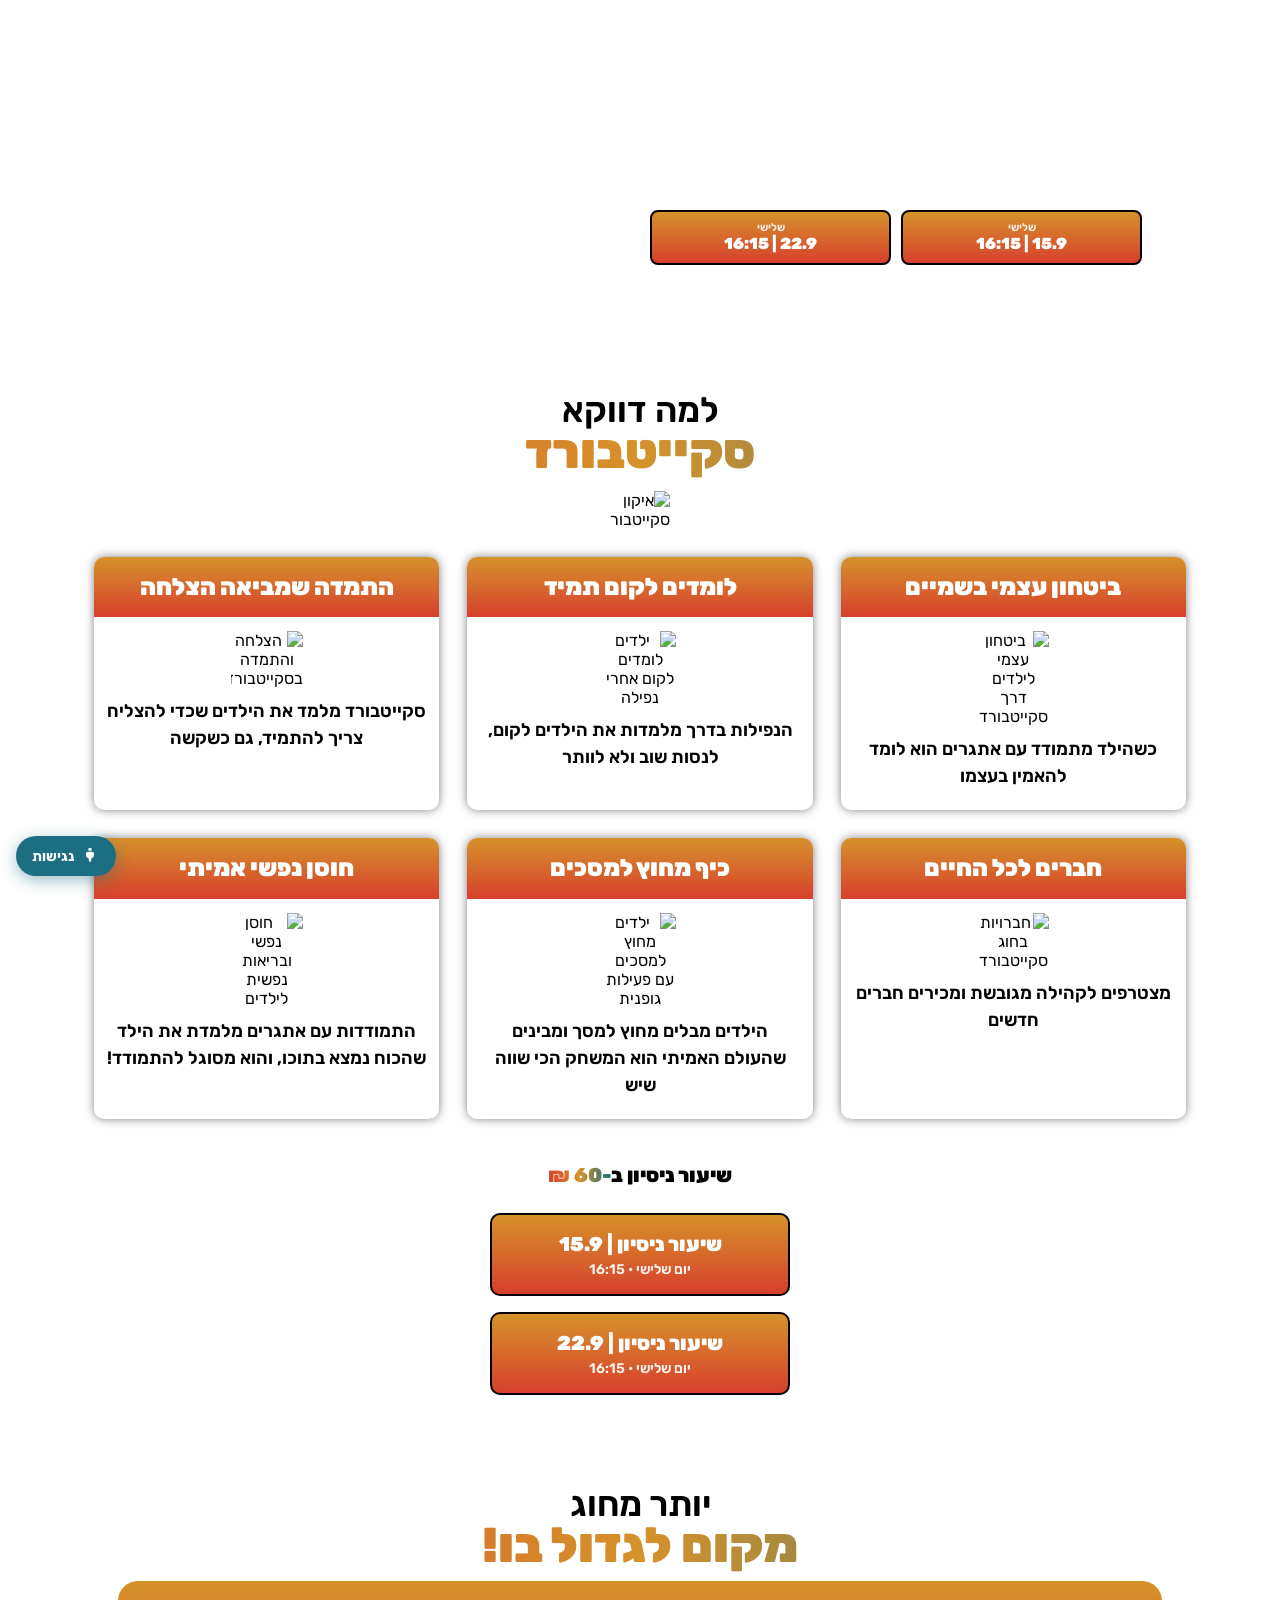
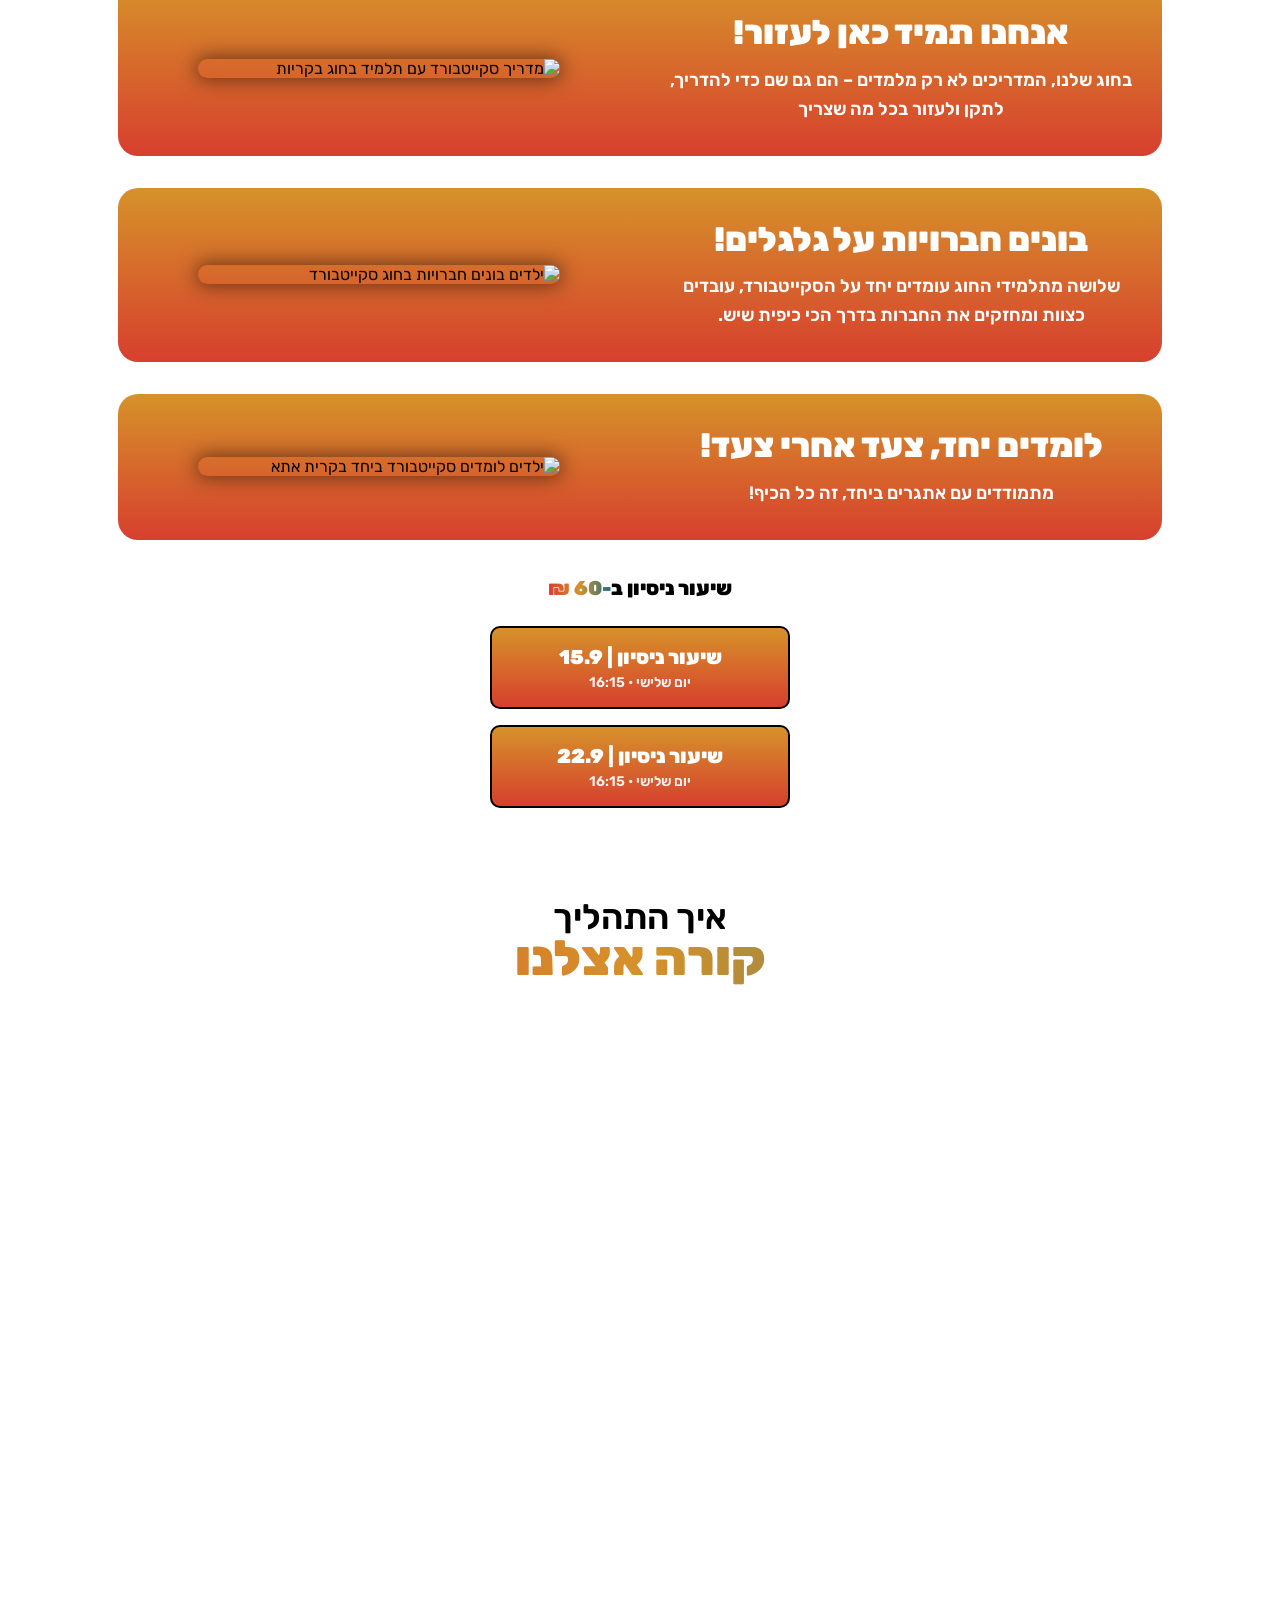
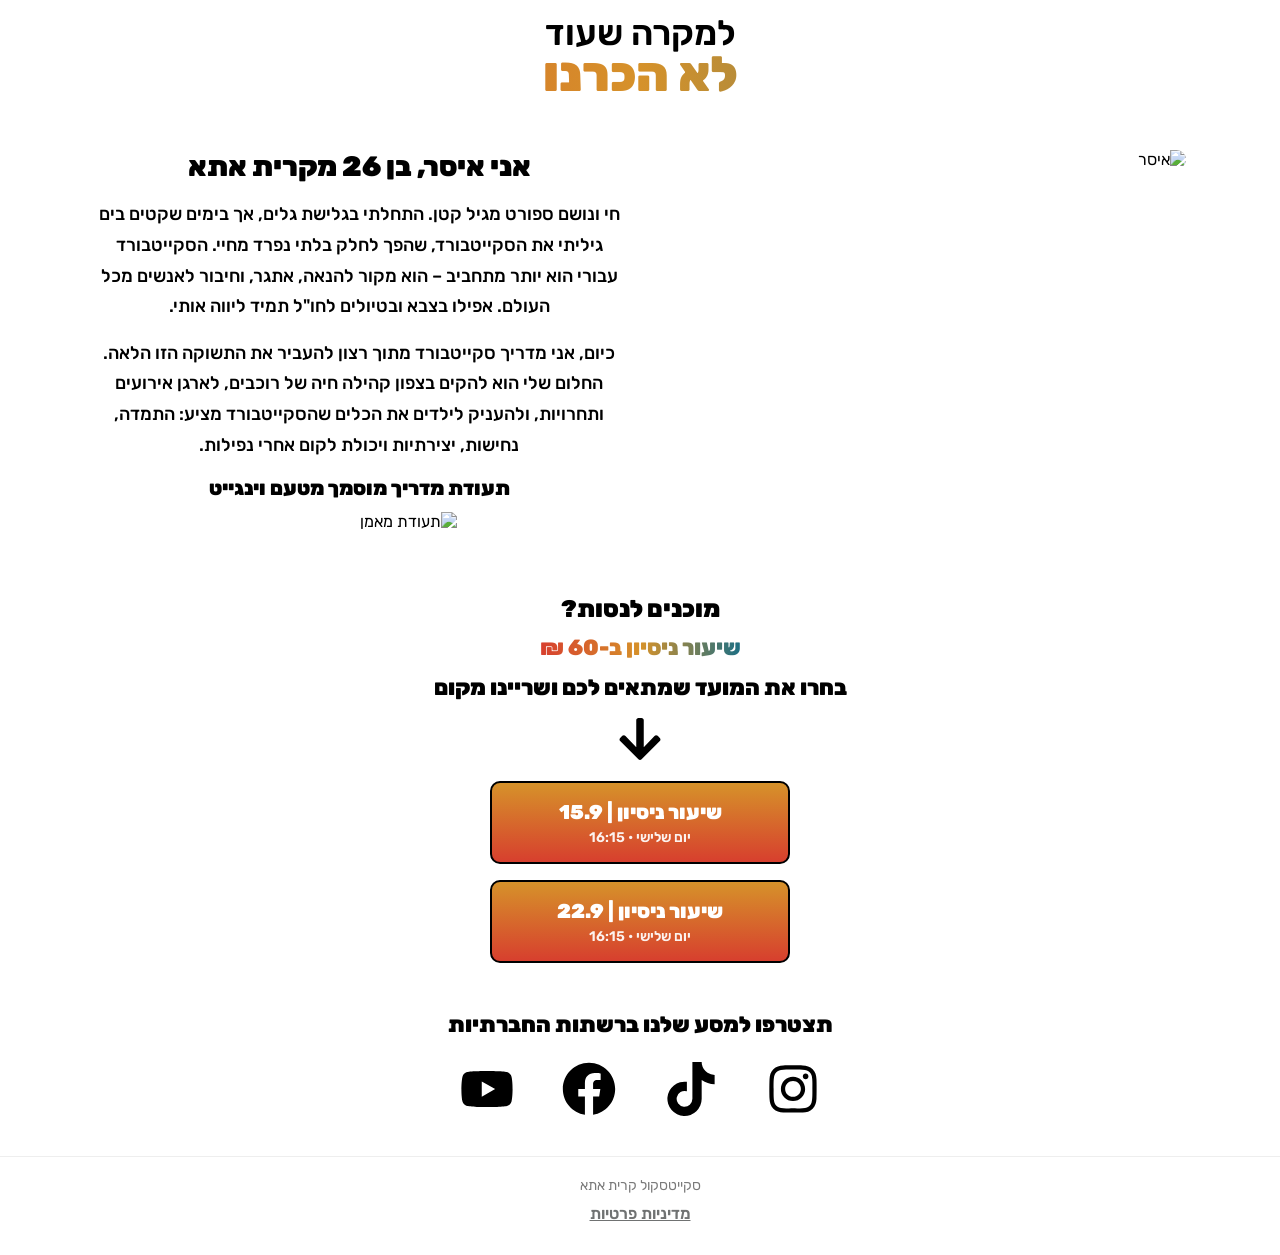
==== commit 527e7ef3: "תיקון ה-Hero בדף /trial: כותרת מקוצרת, CTA ברור, כפתורים קומפקטיים זה לצד זה, מחיר כפרט משני, mobile" ====
--- a/trial/index.html
+++ b/trial/index.html
@@ -170,12 +170,63 @@
       font-weight: 600;
       opacity: .92;
     }
-    .hero .trial-cta-wrap { margin-top: 6px; }
-    .hero-cta-mobile .trial-price-label,
-    .hero-cta-mobile .trial-cta-wrap { width: 100%; }
     @media (max-width: 767px) {
       .trial-cta-wrap { flex-direction: column; align-items: stretch; }
       .trial-cta-btn { max-width: none; }
+    }
+
+    /* ===== HERO (compact, mobile-first) ===== */
+    .hero { padding: 24px 0 28px; }
+    .hero-inner { gap: 20px; }
+    .hero-text { gap: 10px; }
+    .trial-heading {
+      font-size: 40px;
+      font-weight: 900;
+      color: #fff;
+      line-height: 1;
+      margin: 0;
+    }
+    .hero-block .hero-sub { margin: 0; }
+
+    .hero-cta-block { width: 100%; display: flex; flex-direction: column; gap: 8px; margin-top: 2px; }
+    .hero-cta-heading {
+      font-size: 18px;
+      font-weight: 900;
+      color: #fff;
+      line-height: 1.3;
+      margin: 0;
+    }
+    .hero-cta-wrap { display: flex; gap: 10px; }
+    .hero-cta-btn {
+      flex: 1 1 0;
+      min-width: 0;
+      display: flex;
+      flex-direction: column;
+      align-items: center;
+      justify-content: center;
+      gap: 2px;
+      background: var(--grad-btn);
+      color: #fff;
+      text-decoration: none;
+      border: 2px solid #000;
+      border-radius: 8px;
+      padding: 10px 6px;
+      font-family: 'Rubik', sans-serif;
+      transition: background .2s, color .2s;
+    }
+    .hero-cta-btn:hover { background: #fff; color: #000; }
+    .hero-cta-btn .hero-cta-day { font-size: 11px; font-weight: 600; opacity: .9; line-height: 1; }
+    .hero-cta-btn .hero-cta-main { font-size: 16px; font-weight: 900; line-height: 1.15; white-space: nowrap; }
+    .hero-info-line { font-size: 13px; font-weight: 500; color: #fff; opacity: .88; margin: 0; }
+
+    .hero-cta-block-mobile { display: none; }
+    @media (max-width: 767px) {
+      .hero { padding: 18px 0 20px; }
+      .hero-inner { gap: 14px; }
+      .trial-heading { font-size: 34px; }
+      .hero-cta-block-desktop { display: none; }
+      .hero-cta-block-mobile { display: flex; }
+      .hero-cta-heading { font-size: 17px; }
     }
   </style>
 </head>
@@ -188,24 +239,23 @@
 <!-- ===== HERO ===== -->
 <section class="hero">
   <div class="hero-inner">
-    <div class="hero-text">
-      <h1>מחפשים איך לפתח את הביטחון העצמי של הילד שלכם?</h1>
-      <span class="hero-label">סקייטבורד</span>
-      <p class="hero-sub">שיעור ניסיון בחוג הסקייטבורד לילדים בקרית אתא. שני מועדים קרובים, ב-60 ₪ בלבד.</p>
-      <div class="hero-btn-desktop" style="width:100%;">
-        <div class="trial-price-label" style="color:#fff;">שיעור ניסיון ב<span class="trial-price-num" style="background:none;color:#fff;">-60 ₪</span></div>
-        <div class="trial-cta-wrap">
-          <a class="trial-cta-btn" data-trial-date="15-09" href="https://popskateschool.web.arboxapp.com/group/trial/95777218?whitelabel=Arbox&lang=he&referrer=SITE" target="_blank" rel="noopener">
-            <span class="trial-cta-main">שיעור ניסיון | 15.9</span>
-            <span class="trial-cta-sub">יום שלישי • 16:15</span>
+    <div class="hero-text hero-block">
+      <h1 class="trial-heading">סקייטבורד</h1>
+      <p class="hero-sub">הוא לא רק ספורט, הוא דרך לפתח ביטחון עצמי, יצירתיות וחוזק נפשי, לצד חברים לכל החיים.</p>
+      <div class="hero-cta-block hero-cta-block-desktop">
+        <p class="hero-cta-heading">מוכנים לנסות? שריינו מקום לשיעור ניסיון</p>
+        <div class="hero-cta-wrap">
+          <a class="hero-cta-btn" data-trial-date="15-09" href="https://popskateschool.web.arboxapp.com/group/trial/95777218?whitelabel=Arbox&lang=he&referrer=SITE" target="_blank" rel="noopener">
+            <span class="hero-cta-day">שלישי</span>
+            <span class="hero-cta-main">15.9 | 16:15</span>
           </a>
-          <a class="trial-cta-btn" data-trial-date="22-09" href="https://popskateschool.web.arboxapp.com/group/trial/95777219?whitelabel=Arbox&lang=he&referrer=SITE" target="_blank" rel="noopener">
-            <span class="trial-cta-main">שיעור ניסיון | 22.9</span>
-            <span class="trial-cta-sub">יום שלישי • 16:15</span>
+          <a class="hero-cta-btn" data-trial-date="22-09" href="https://popskateschool.web.arboxapp.com/group/trial/95777219?whitelabel=Arbox&lang=he&referrer=SITE" target="_blank" rel="noopener">
+            <span class="hero-cta-day">שלישי</span>
+            <span class="hero-cta-main">22.9 | 16:15</span>
           </a>
         </div>
-      </div>
-      <span class="hero-location hero-location-desktop">החוג מתקיים בקרית אתא</span>
+        <p class="hero-info-line">60 ₪ לשיעור • סקייטפארק קריית אתא, פארק לוקי</p>
+      </div>
     </div>
     <div class="hero-video">
       <iframe
@@ -214,19 +264,19 @@
         title="POP Skateschool סרטון"
       ></iframe>
     </div>
-    <div class="hero-cta-mobile">
-      <div class="trial-price-label" style="color:#fff;">שיעור ניסיון ב<span class="trial-price-num" style="background:none;color:#fff;">-60 ₪</span></div>
-      <div class="trial-cta-wrap">
-        <a class="trial-cta-btn" data-trial-date="15-09" href="https://popskateschool.web.arboxapp.com/group/trial/95777218?whitelabel=Arbox&lang=he&referrer=SITE" target="_blank" rel="noopener">
-          <span class="trial-cta-main">שיעור ניסיון | 15.9</span>
-          <span class="trial-cta-sub">יום שלישי • 16:15</span>
+    <div class="hero-cta-block hero-cta-block-mobile">
+      <p class="hero-cta-heading">מוכנים לנסות? שריינו מקום לשיעור ניסיון</p>
+      <div class="hero-cta-wrap">
+        <a class="hero-cta-btn" data-trial-date="15-09" href="https://popskateschool.web.arboxapp.com/group/trial/95777218?whitelabel=Arbox&lang=he&referrer=SITE" target="_blank" rel="noopener">
+          <span class="hero-cta-day">שלישי</span>
+          <span class="hero-cta-main">15.9 | 16:15</span>
         </a>
-        <a class="trial-cta-btn" data-trial-date="22-09" href="https://popskateschool.web.arboxapp.com/group/trial/95777219?whitelabel=Arbox&lang=he&referrer=SITE" target="_blank" rel="noopener">
-          <span class="trial-cta-main">שיעור ניסיון | 22.9</span>
-          <span class="trial-cta-sub">יום שלישי • 16:15</span>
+        <a class="hero-cta-btn" data-trial-date="22-09" href="https://popskateschool.web.arboxapp.com/group/trial/95777219?whitelabel=Arbox&lang=he&referrer=SITE" target="_blank" rel="noopener">
+          <span class="hero-cta-day">שלישי</span>
+          <span class="hero-cta-main">22.9 | 16:15</span>
         </a>
       </div>
-      <span class="hero-location">החוג מתקיים בקרית אתא</span>
+      <p class="hero-info-line">60 ₪ לשיעור • סקייטפארק קריית אתא, פארק לוקי</p>
     </div>
   </div>
   <div class="hero-shape">
@@ -512,7 +562,7 @@
 // TRIAL CTA TRACKING
 (function() {
   window.dataLayer = window.dataLayer || [];
-  document.querySelectorAll('.trial-cta-btn').forEach(function(btn) {
+  document.querySelectorAll('[data-trial-date]').forEach(function(btn) {
     btn.addEventListener('click', function() {
       var d = btn.getAttribute('data-trial-date');
       var eventName = d === '15-09' ? 'trial_15_09_click' : 'trial_22_09_click';
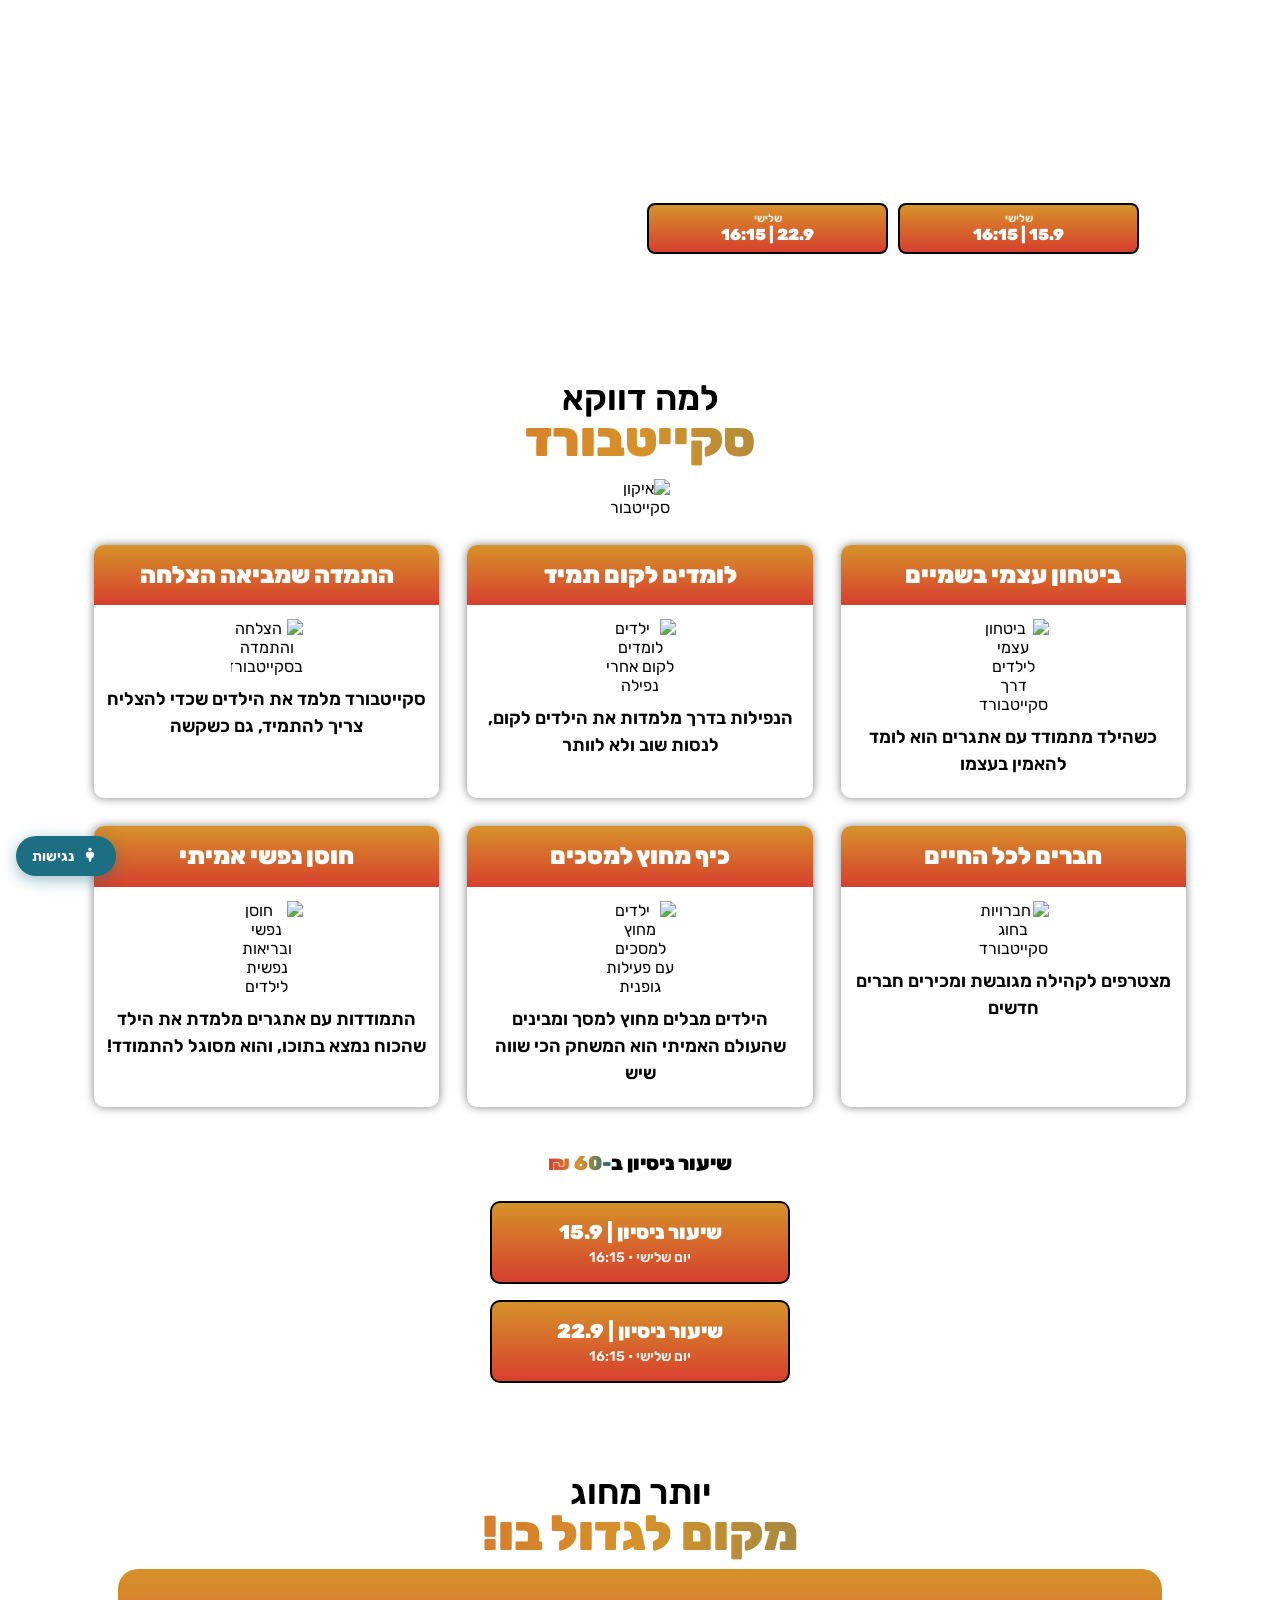
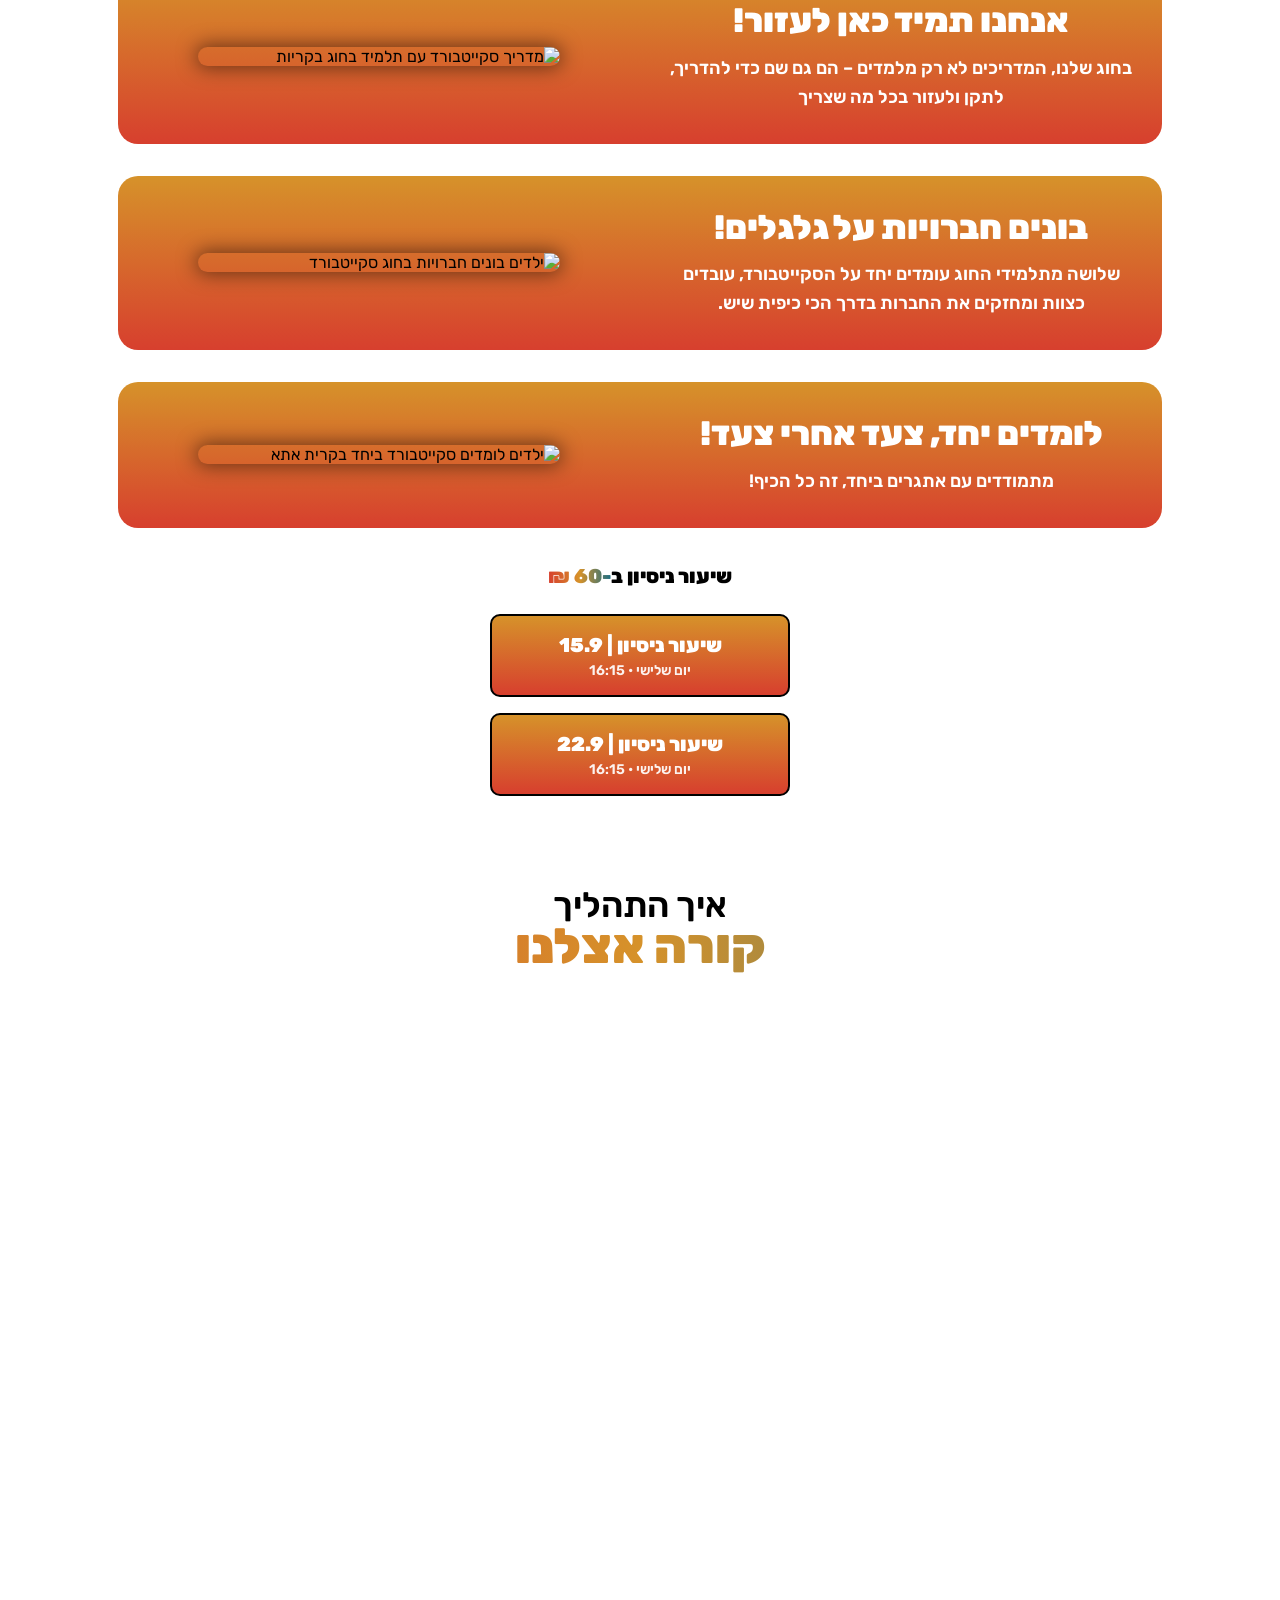
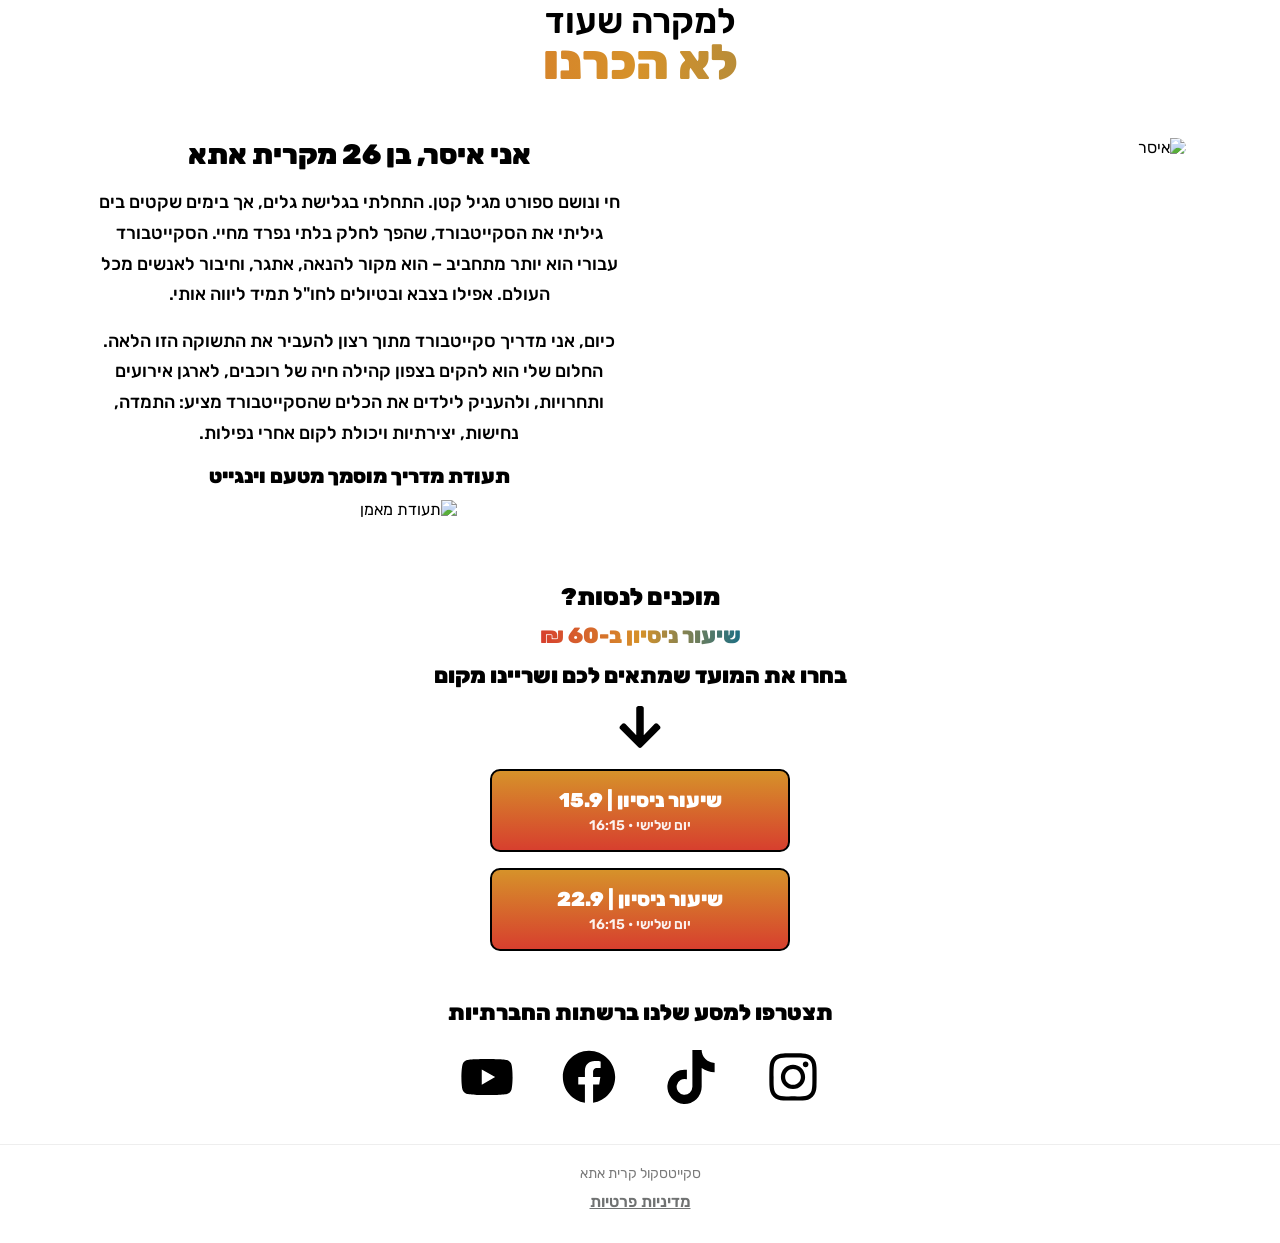
==== commit a48d2760: "צמצום נוסף של אזור ה-Hero במובייל ודסקטופ, עדכון טקסט ההנעה מתחת לסרטון" ====
--- a/trial/index.html
+++ b/trial/index.html
@@ -176,9 +176,9 @@
     }
 
     /* ===== HERO (compact, mobile-first) ===== */
-    .hero { padding: 24px 0 28px; }
-    .hero-inner { gap: 20px; }
-    .hero-text { gap: 10px; }
+    .hero { padding: 18px 0 22px; }
+    .hero-inner { gap: 14px; }
+    .hero-text { gap: 8px; }
     .trial-heading {
       font-size: 40px;
       font-weight: 900;
@@ -188,7 +188,7 @@
     }
     .hero-block .hero-sub { margin: 0; }
 
-    .hero-cta-block { width: 100%; display: flex; flex-direction: column; gap: 8px; margin-top: 2px; }
+    .hero-cta-block { width: 100%; display: flex; flex-direction: column; gap: 6px; margin-top: 0; }
     .hero-cta-heading {
       font-size: 18px;
       font-weight: 900;
@@ -210,7 +210,7 @@
       text-decoration: none;
       border: 2px solid #000;
       border-radius: 8px;
-      padding: 10px 6px;
+      padding: 8px 6px;
       font-family: 'Rubik', sans-serif;
       transition: background .2s, color .2s;
     }
@@ -221,12 +221,14 @@
 
     .hero-cta-block-mobile { display: none; }
     @media (max-width: 767px) {
-      .hero { padding: 18px 0 20px; }
-      .hero-inner { gap: 14px; }
-      .trial-heading { font-size: 34px; }
+      .hero { padding: 12px 0 14px; }
+      .hero-inner { gap: 10px; }
+      .hero-text { gap: 6px; }
+      .trial-heading { font-size: 32px; }
       .hero-cta-block-desktop { display: none; }
-      .hero-cta-block-mobile { display: flex; }
-      .hero-cta-heading { font-size: 17px; }
+      .hero-cta-block-mobile { display: flex; gap: 5px; }
+      .hero-cta-heading { font-size: 16px; }
+      .hero-cta-btn { padding: 7px 6px; }
     }
   </style>
 </head>
@@ -243,7 +245,7 @@
       <h1 class="trial-heading">סקייטבורד</h1>
       <p class="hero-sub">הוא לא רק ספורט, הוא דרך לפתח ביטחון עצמי, יצירתיות וחוזק נפשי, לצד חברים לכל החיים.</p>
       <div class="hero-cta-block hero-cta-block-desktop">
-        <p class="hero-cta-heading">מוכנים לנסות? שריינו מקום לשיעור ניסיון</p>
+        <p class="hero-cta-heading">רוצים לראות אם הילד מתחבר? בחרו מועד לשיעור ניסיון</p>
         <div class="hero-cta-wrap">
           <a class="hero-cta-btn" data-trial-date="15-09" href="https://popskateschool.web.arboxapp.com/group/trial/95777218?whitelabel=Arbox&lang=he&referrer=SITE" target="_blank" rel="noopener">
             <span class="hero-cta-day">שלישי</span>
@@ -265,7 +267,7 @@
       ></iframe>
     </div>
     <div class="hero-cta-block hero-cta-block-mobile">
-      <p class="hero-cta-heading">מוכנים לנסות? שריינו מקום לשיעור ניסיון</p>
+      <p class="hero-cta-heading">רוצים לראות אם הילד מתחבר? בחרו מועד לשיעור ניסיון</p>
       <div class="hero-cta-wrap">
         <a class="hero-cta-btn" data-trial-date="15-09" href="https://popskateschool.web.arboxapp.com/group/trial/95777218?whitelabel=Arbox&lang=he&referrer=SITE" target="_blank" rel="noopener">
           <span class="hero-cta-day">שלישי</span>
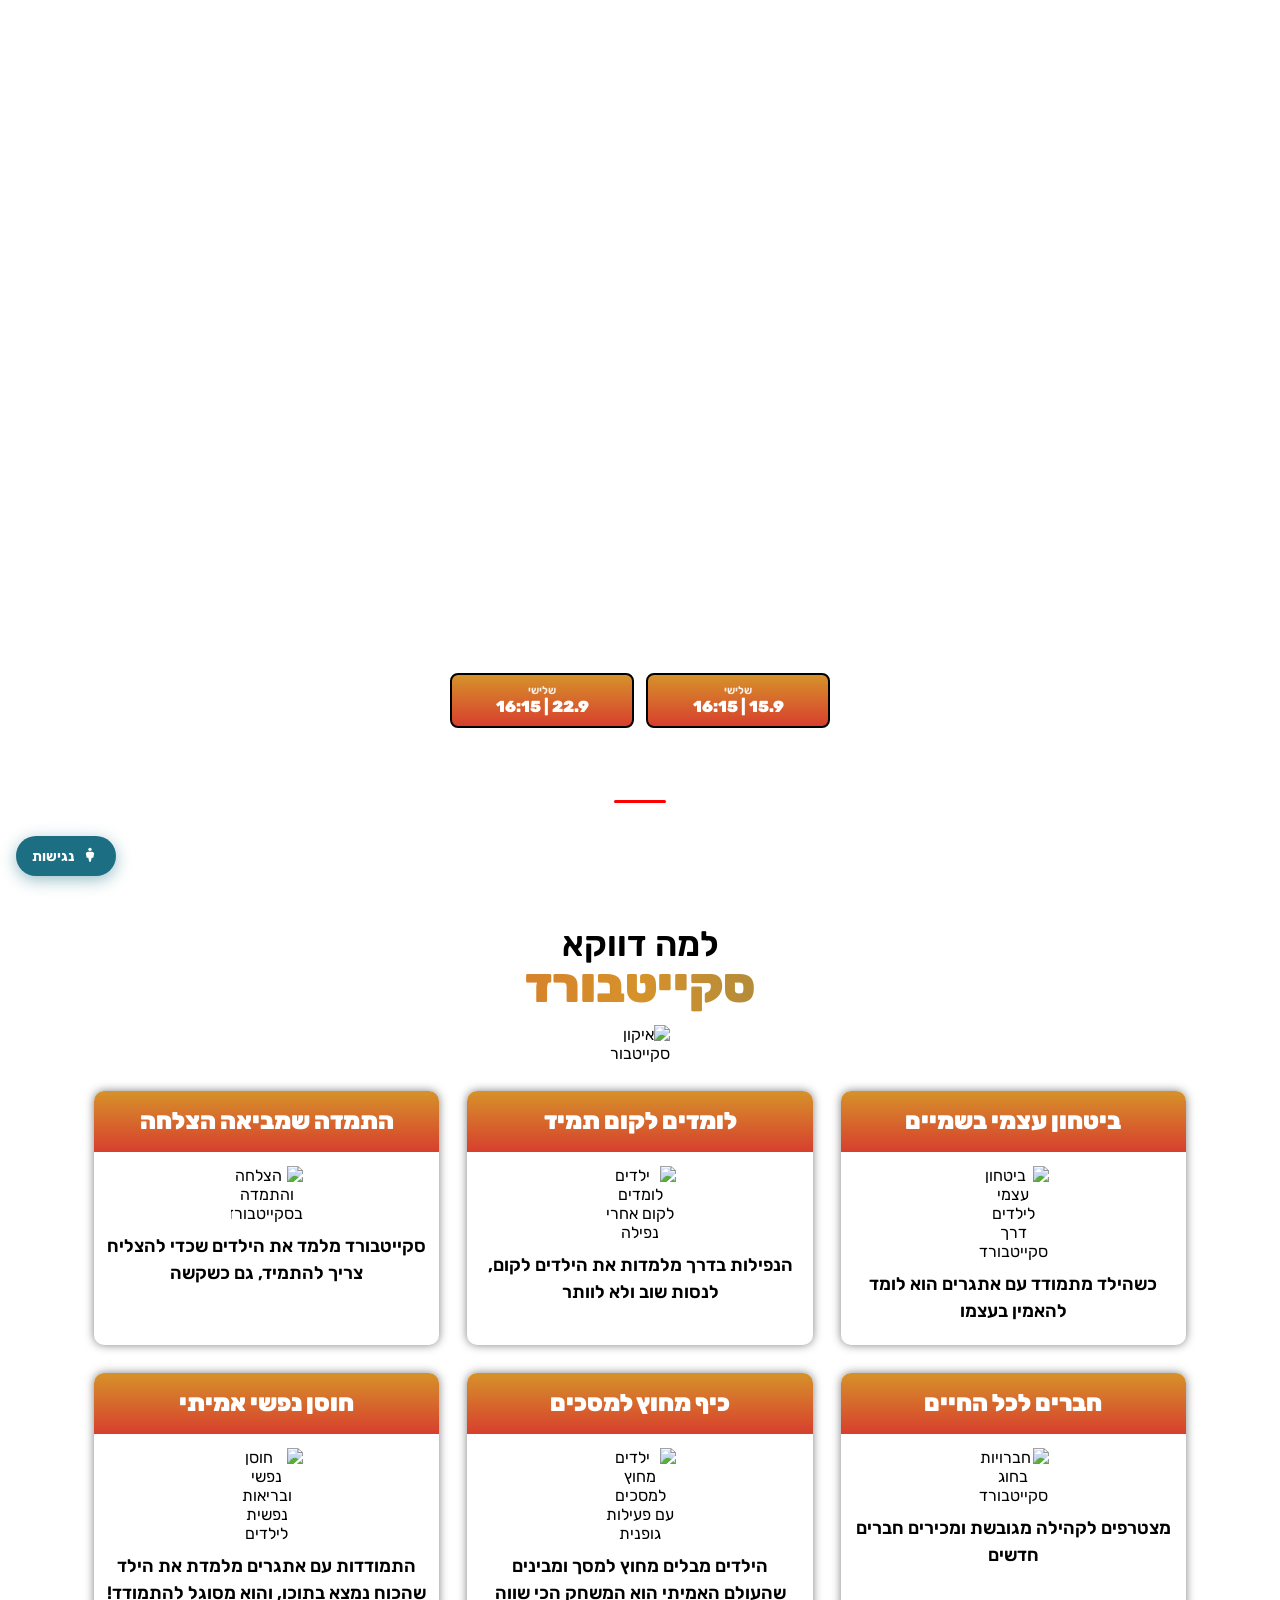
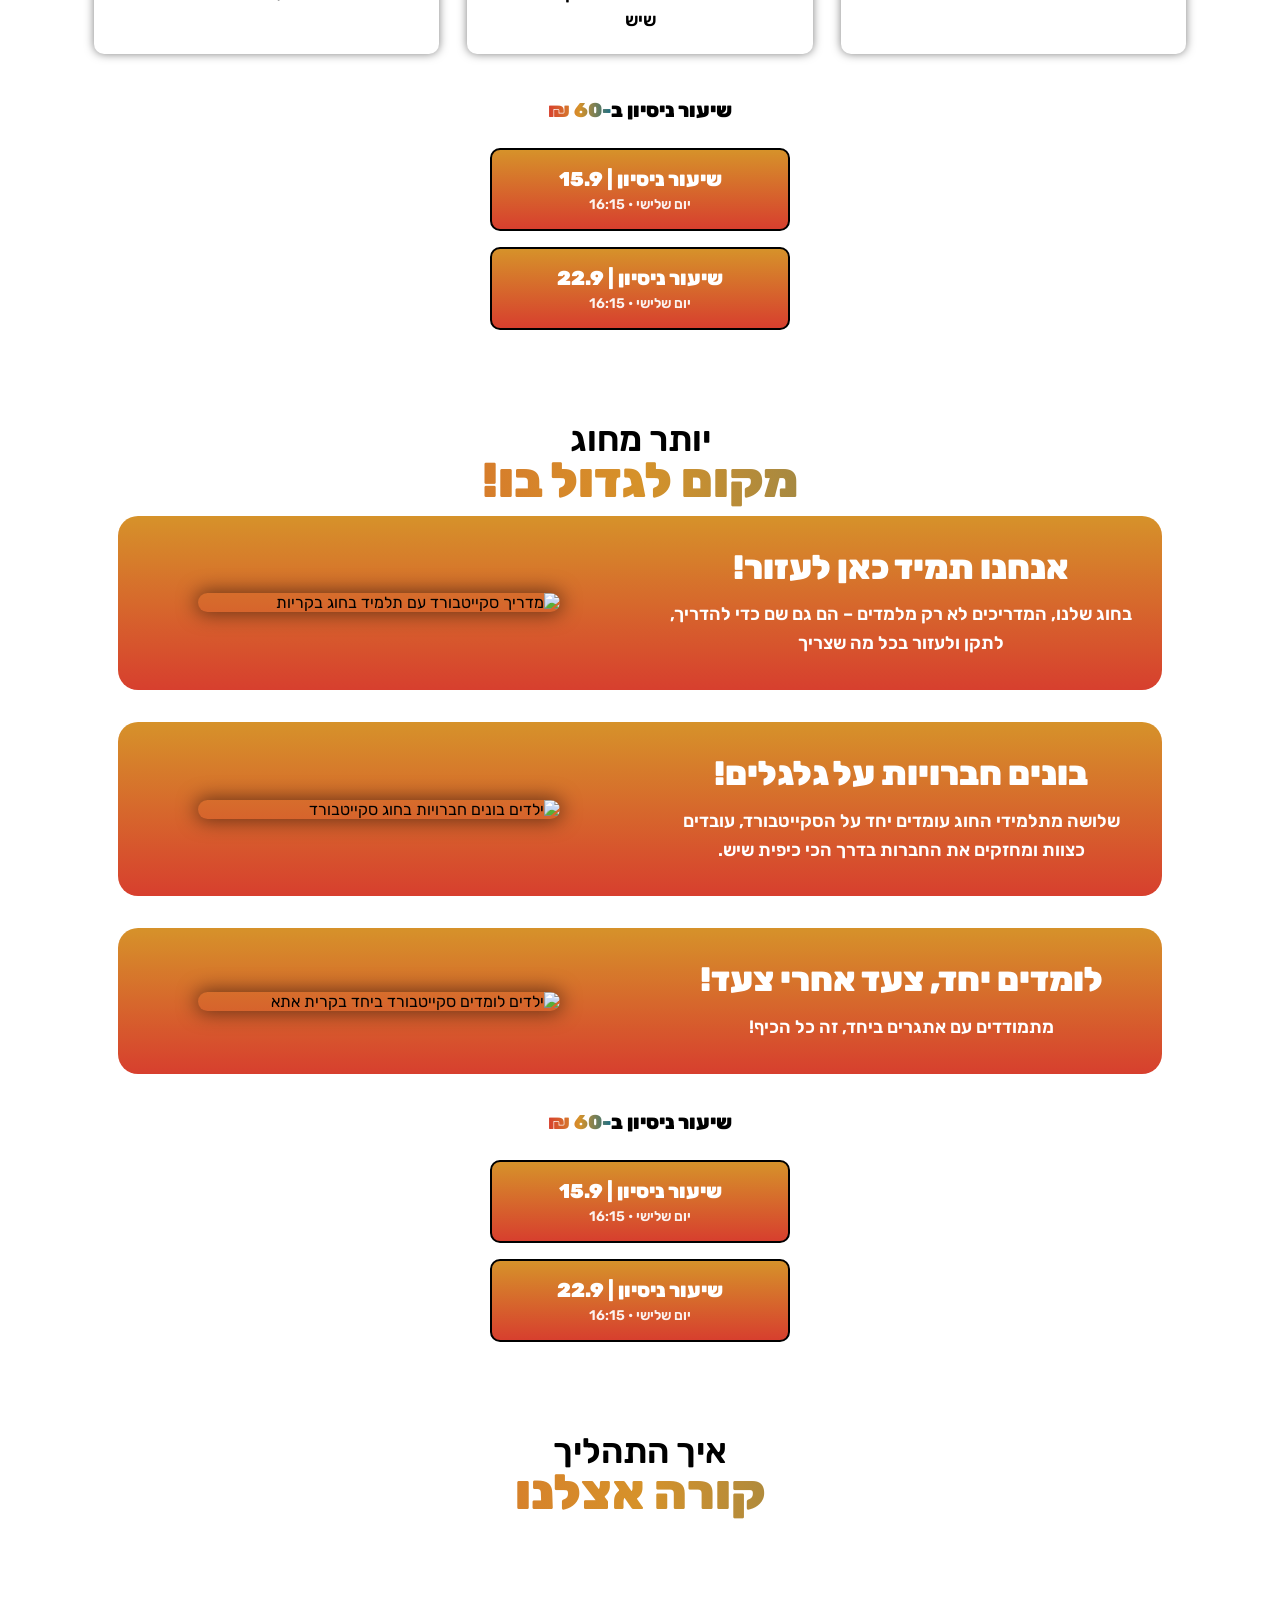
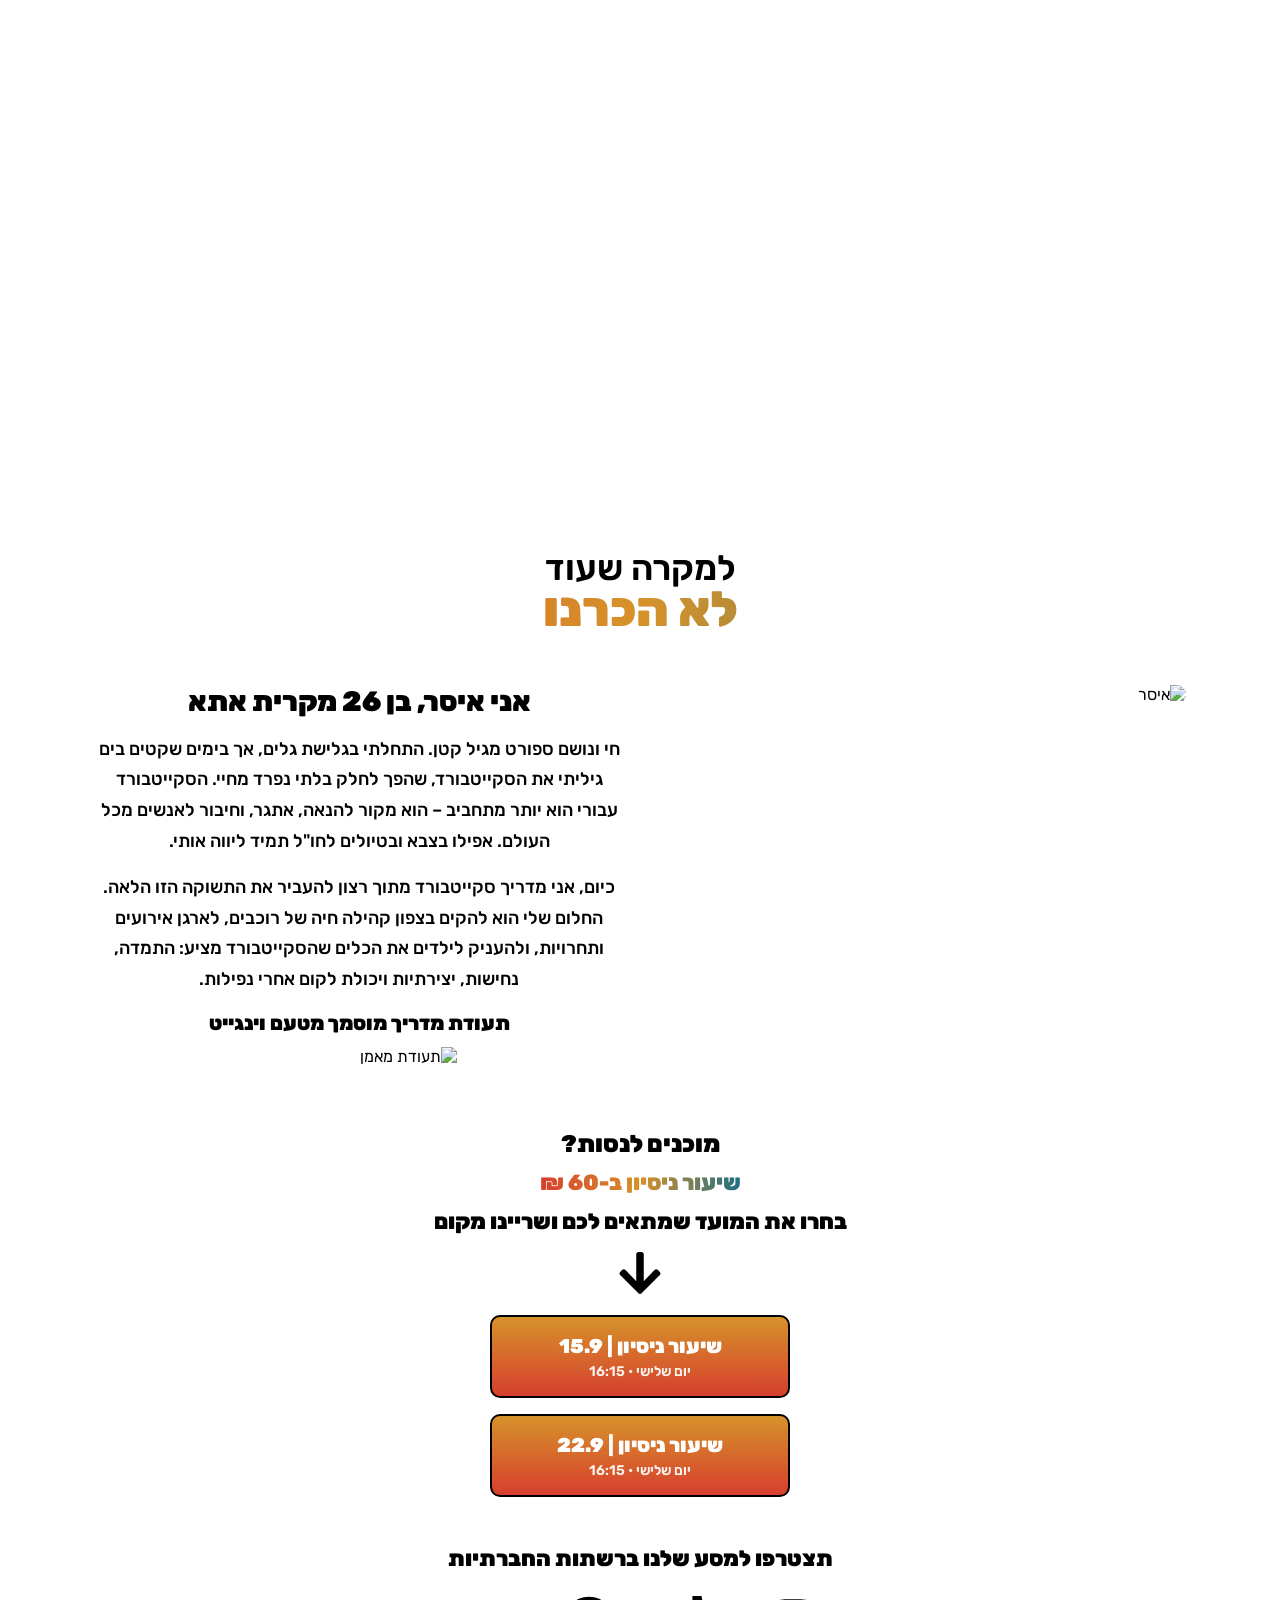
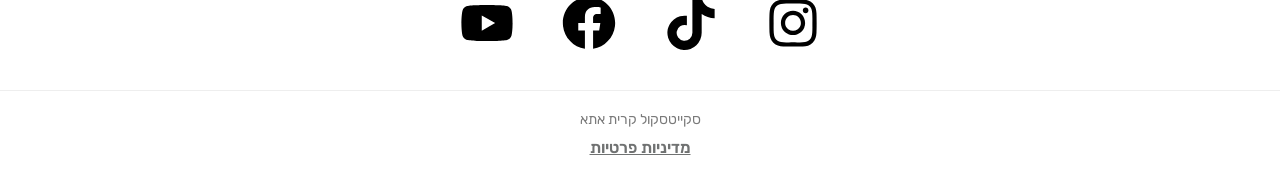
==== commit 1e43fdfc: "עיצוב מחדש של ה-Hero בדף /trial: מסך מלא במובייל (100svh), עמודה אחת עם היררכיה מוגדרת, ללא מחיר, קו" ====
--- a/trial/index.html
+++ b/trial/index.html
@@ -175,29 +175,54 @@
       .trial-cta-btn { max-width: none; }
     }
 
-    /* ===== HERO (compact, mobile-first) ===== */
-    .hero { padding: 18px 0 22px; }
-    .hero-inner { gap: 14px; }
-    .hero-text { gap: 8px; }
-    .trial-heading {
-      font-size: 40px;
+    /* ===== HERO v2: full first-screen, single column, balanced spacing ===== */
+    .hero.hero-v2 {
+      align-items: stretch;
+      padding: 28px 0;
+      min-height: 100vh;
+      min-height: 100svh;
+    }
+    .hero-flow {
+      position: relative;
+      z-index: 1;
+      flex: 1 1 auto;
+      width: 100%;
+      max-width: 640px;
+      margin: 0 auto;
+      padding: 0 24px;
+      display: flex;
+      flex-direction: column;
+      align-items: center;
+      justify-content: space-evenly;
+      gap: 18px;
+      text-align: center;
+    }
+    .hero-v2-title {
+      font-size: 32px;
       font-weight: 900;
       color: #fff;
-      line-height: 1;
+      line-height: 1.2;
       margin: 0;
     }
-    .hero-block .hero-sub { margin: 0; }
-
-    .hero-cta-block { width: 100%; display: flex; flex-direction: column; gap: 6px; margin-top: 0; }
-    .hero-cta-heading {
-      font-size: 18px;
+    .hero-v2-desc {
+      font-size: 17px;
+      font-weight: 600;
+      color: #fff;
+      line-height: 1.55;
+      margin: 0;
+      max-width: 480px;
+    }
+    .hero-video-v2 { width: 100%; max-width: 440px; margin: 0 auto; }
+    .hero-video-v2 iframe { width: 100%; aspect-ratio: 16/9; border: none; border-radius: 10px; display: block; }
+    .hero-v2-cta {
+      font-size: 19px;
       font-weight: 900;
       color: #fff;
       line-height: 1.3;
       margin: 0;
     }
-    .hero-cta-wrap { display: flex; gap: 10px; }
-    .hero-cta-btn {
+    .hero-v2-buttons { display: flex; gap: 12px; justify-content: center; width: 100%; max-width: 340px; }
+    .hero-v2-buttons .hero-cta-btn {
       flex: 1 1 0;
       min-width: 0;
       display: flex;
@@ -210,25 +235,30 @@
       text-decoration: none;
       border: 2px solid #000;
       border-radius: 8px;
-      padding: 8px 6px;
+      padding: 10px 8px;
       font-family: 'Rubik', sans-serif;
       transition: background .2s, color .2s;
     }
-    .hero-cta-btn:hover { background: #fff; color: #000; }
-    .hero-cta-btn .hero-cta-day { font-size: 11px; font-weight: 600; opacity: .9; line-height: 1; }
-    .hero-cta-btn .hero-cta-main { font-size: 16px; font-weight: 900; line-height: 1.15; white-space: nowrap; }
-    .hero-info-line { font-size: 13px; font-weight: 500; color: #fff; opacity: .88; margin: 0; }
-
-    .hero-cta-block-mobile { display: none; }
-    @media (max-width: 767px) {
-      .hero { padding: 12px 0 14px; }
-      .hero-inner { gap: 10px; }
-      .hero-text { gap: 6px; }
-      .trial-heading { font-size: 32px; }
-      .hero-cta-block-desktop { display: none; }
-      .hero-cta-block-mobile { display: flex; gap: 5px; }
-      .hero-cta-heading { font-size: 16px; }
-      .hero-cta-btn { padding: 7px 6px; }
+    .hero-v2-buttons .hero-cta-btn:hover { background: #fff; color: #000; }
+    .hero-v2-buttons .hero-cta-day { font-size: 11px; font-weight: 600; opacity: .9; line-height: 1; }
+    .hero-v2-buttons .hero-cta-main { font-size: 16px; font-weight: 900; line-height: 1.15; white-space: nowrap; }
+    .hero-v2-location {
+      font-size: 18px;
+      font-weight: 900;
+      color: #fff;
+      margin: 0;
+    }
+    .hero-v2-divider { width: 52px; height: 3px; background: #FF0000; border-radius: 2px; }
+
+    @media (min-width: 768px) {
+      .hero.hero-v2 { min-height: auto; padding: 64px 0; }
+      .hero-flow { max-width: 760px; gap: 24px; }
+      .hero-v2-title { font-size: 46px; }
+      .hero-v2-desc { font-size: 19px; max-width: 620px; }
+      .hero-video-v2 { max-width: 560px; }
+      .hero-v2-cta { font-size: 22px; }
+      .hero-v2-buttons { max-width: 380px; }
+      .hero-v2-location { font-size: 20px; }
     }
   </style>
 </head>
@@ -239,52 +269,30 @@
 
 
 <!-- ===== HERO ===== -->
-<section class="hero">
-  <div class="hero-inner">
-    <div class="hero-text hero-block">
-      <h1 class="trial-heading">סקייטבורד</h1>
-      <p class="hero-sub">הוא לא רק ספורט, הוא דרך לפתח ביטחון עצמי, יצירתיות וחוזק נפשי, לצד חברים לכל החיים.</p>
-      <div class="hero-cta-block hero-cta-block-desktop">
-        <p class="hero-cta-heading">רוצים לראות אם הילד מתחבר? בחרו מועד לשיעור ניסיון</p>
-        <div class="hero-cta-wrap">
-          <a class="hero-cta-btn" data-trial-date="15-09" href="https://popskateschool.web.arboxapp.com/group/trial/95777218?whitelabel=Arbox&lang=he&referrer=SITE" target="_blank" rel="noopener">
-            <span class="hero-cta-day">שלישי</span>
-            <span class="hero-cta-main">15.9 | 16:15</span>
-          </a>
-          <a class="hero-cta-btn" data-trial-date="22-09" href="https://popskateschool.web.arboxapp.com/group/trial/95777219?whitelabel=Arbox&lang=he&referrer=SITE" target="_blank" rel="noopener">
-            <span class="hero-cta-day">שלישי</span>
-            <span class="hero-cta-main">22.9 | 16:15</span>
-          </a>
-        </div>
-        <p class="hero-info-line">60 ₪ לשיעור • סקייטפארק קריית אתא, פארק לוקי</p>
-      </div>
-    </div>
-    <div class="hero-video">
+<section class="hero hero-v2">
+  <div class="hero-flow">
+    <h1 class="hero-v2-title">מחפשים איך לפתח את הביטחון העצמי של הילד שלכם?</h1>
+    <p class="hero-v2-desc">סקייטבורד הוא לא רק ספורט, הוא דרך לפתח ביטחון עצמי, עצמאות וחוסן נפשי, לצד חברים לכל החיים.</p>
+    <div class="hero-video-v2">
       <iframe
         src="https://player.vimeo.com/video/1172256522?autoplay=1&playsinline=1&autopause=0&loop=0&muted=1"
         allowfullscreen allow="autoplay"
         title="POP Skateschool סרטון"
       ></iframe>
     </div>
-    <div class="hero-cta-block hero-cta-block-mobile">
-      <p class="hero-cta-heading">רוצים לראות אם הילד מתחבר? בחרו מועד לשיעור ניסיון</p>
-      <div class="hero-cta-wrap">
-        <a class="hero-cta-btn" data-trial-date="15-09" href="https://popskateschool.web.arboxapp.com/group/trial/95777218?whitelabel=Arbox&lang=he&referrer=SITE" target="_blank" rel="noopener">
-          <span class="hero-cta-day">שלישי</span>
-          <span class="hero-cta-main">15.9 | 16:15</span>
-        </a>
-        <a class="hero-cta-btn" data-trial-date="22-09" href="https://popskateschool.web.arboxapp.com/group/trial/95777219?whitelabel=Arbox&lang=he&referrer=SITE" target="_blank" rel="noopener">
-          <span class="hero-cta-day">שלישי</span>
-          <span class="hero-cta-main">22.9 | 16:15</span>
-        </a>
-      </div>
-      <p class="hero-info-line">60 ₪ לשיעור • סקייטפארק קריית אתא, פארק לוקי</p>
-    </div>
-  </div>
-  <div class="hero-shape">
-    <svg xmlns="http://www.w3.org/2000/svg" viewBox="0 0 1000 100" preserveAspectRatio="none">
-      <path class="shape-fill" d="M1000,4.3V0H0v4.3C0.9,23.1,126.7,99.2,500,100S1000,22.7,1000,4.3z"/>
-    </svg>
+    <p class="hero-v2-cta">מוכנים לנסות? מהרו לשמור לעצמכם מקום בשיעור ניסיון</p>
+    <div class="hero-v2-buttons">
+      <a class="hero-cta-btn" data-trial-date="15-09" href="https://popskateschool.web.arboxapp.com/group/trial/95777218?whitelabel=Arbox&lang=he&referrer=SITE" target="_blank" rel="noopener">
+        <span class="hero-cta-day">שלישי</span>
+        <span class="hero-cta-main">15.9 | 16:15</span>
+      </a>
+      <a class="hero-cta-btn" data-trial-date="22-09" href="https://popskateschool.web.arboxapp.com/group/trial/95777219?whitelabel=Arbox&lang=he&referrer=SITE" target="_blank" rel="noopener">
+        <span class="hero-cta-day">שלישי</span>
+        <span class="hero-cta-main">22.9 | 16:15</span>
+      </a>
+    </div>
+    <p class="hero-v2-location">החוג מתקיים בקריית אתא</p>
+    <div class="hero-v2-divider"></div>
   </div>
 </section>
 
